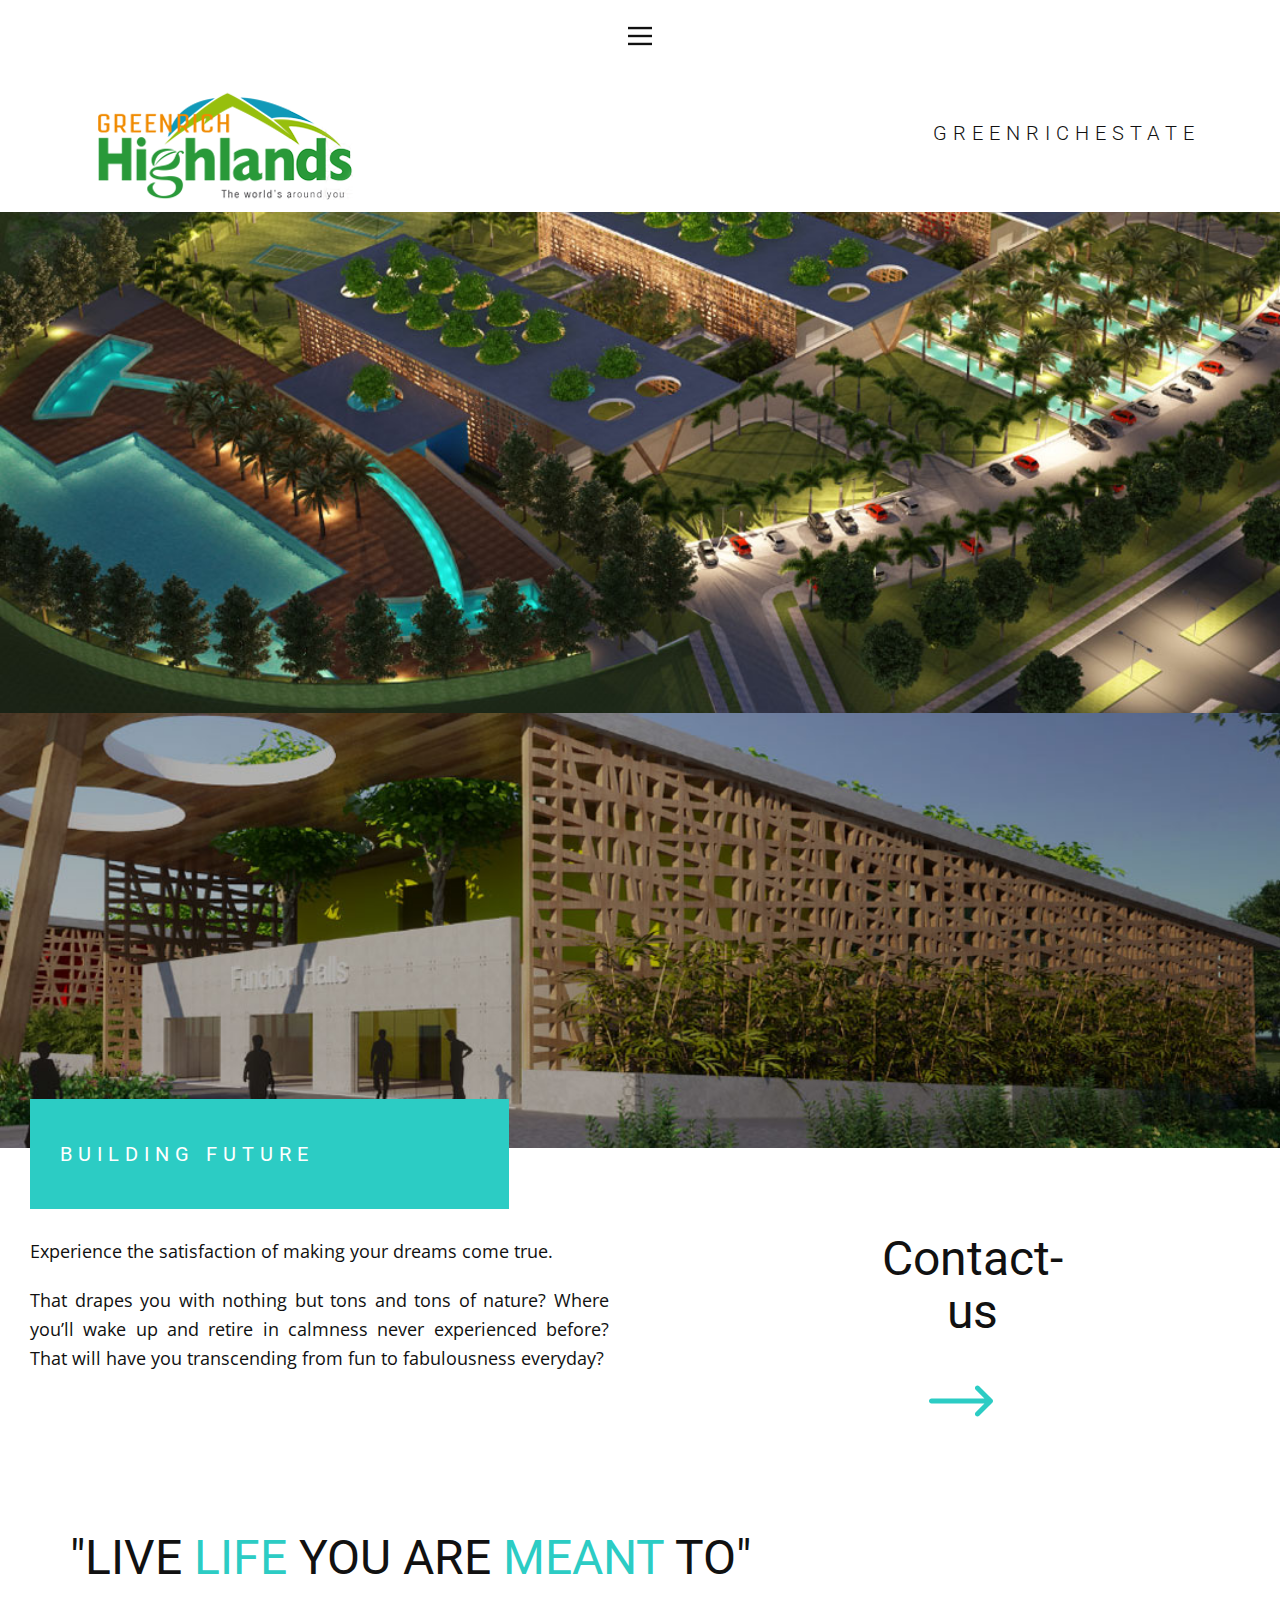
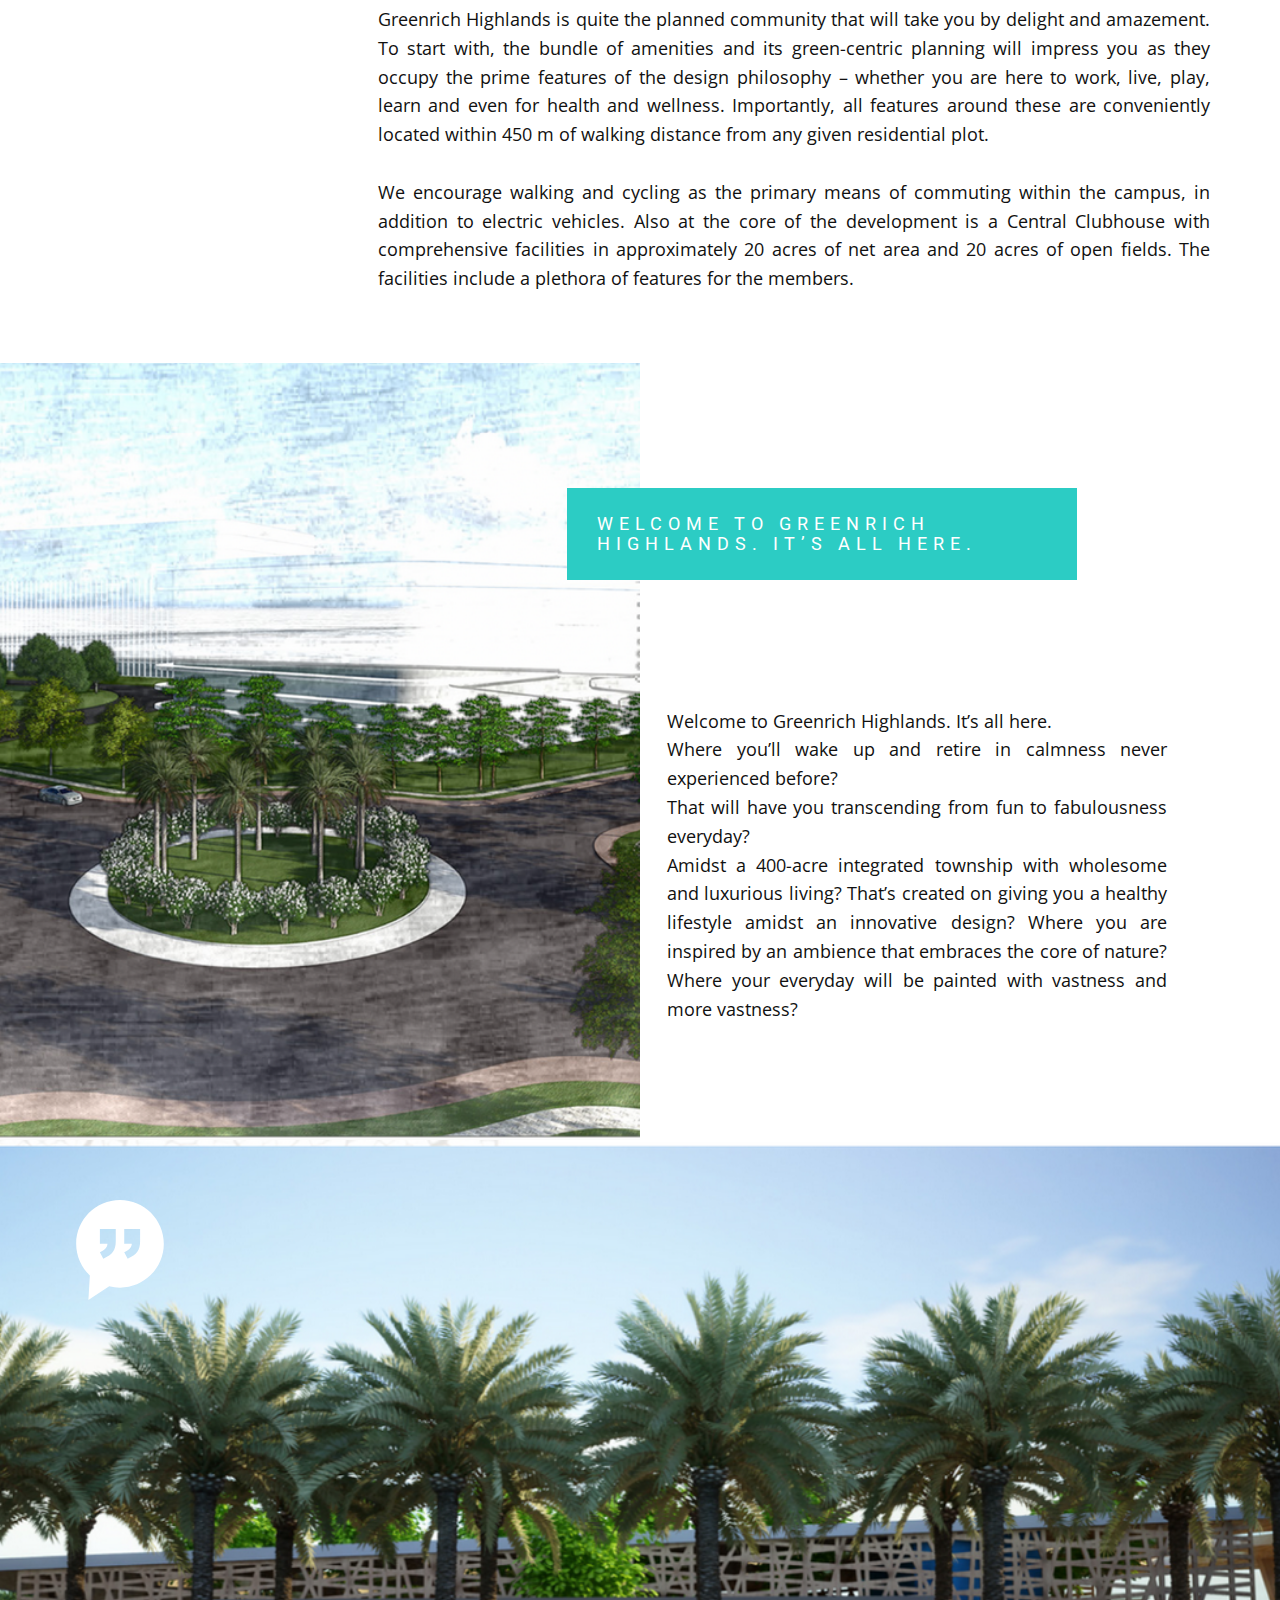
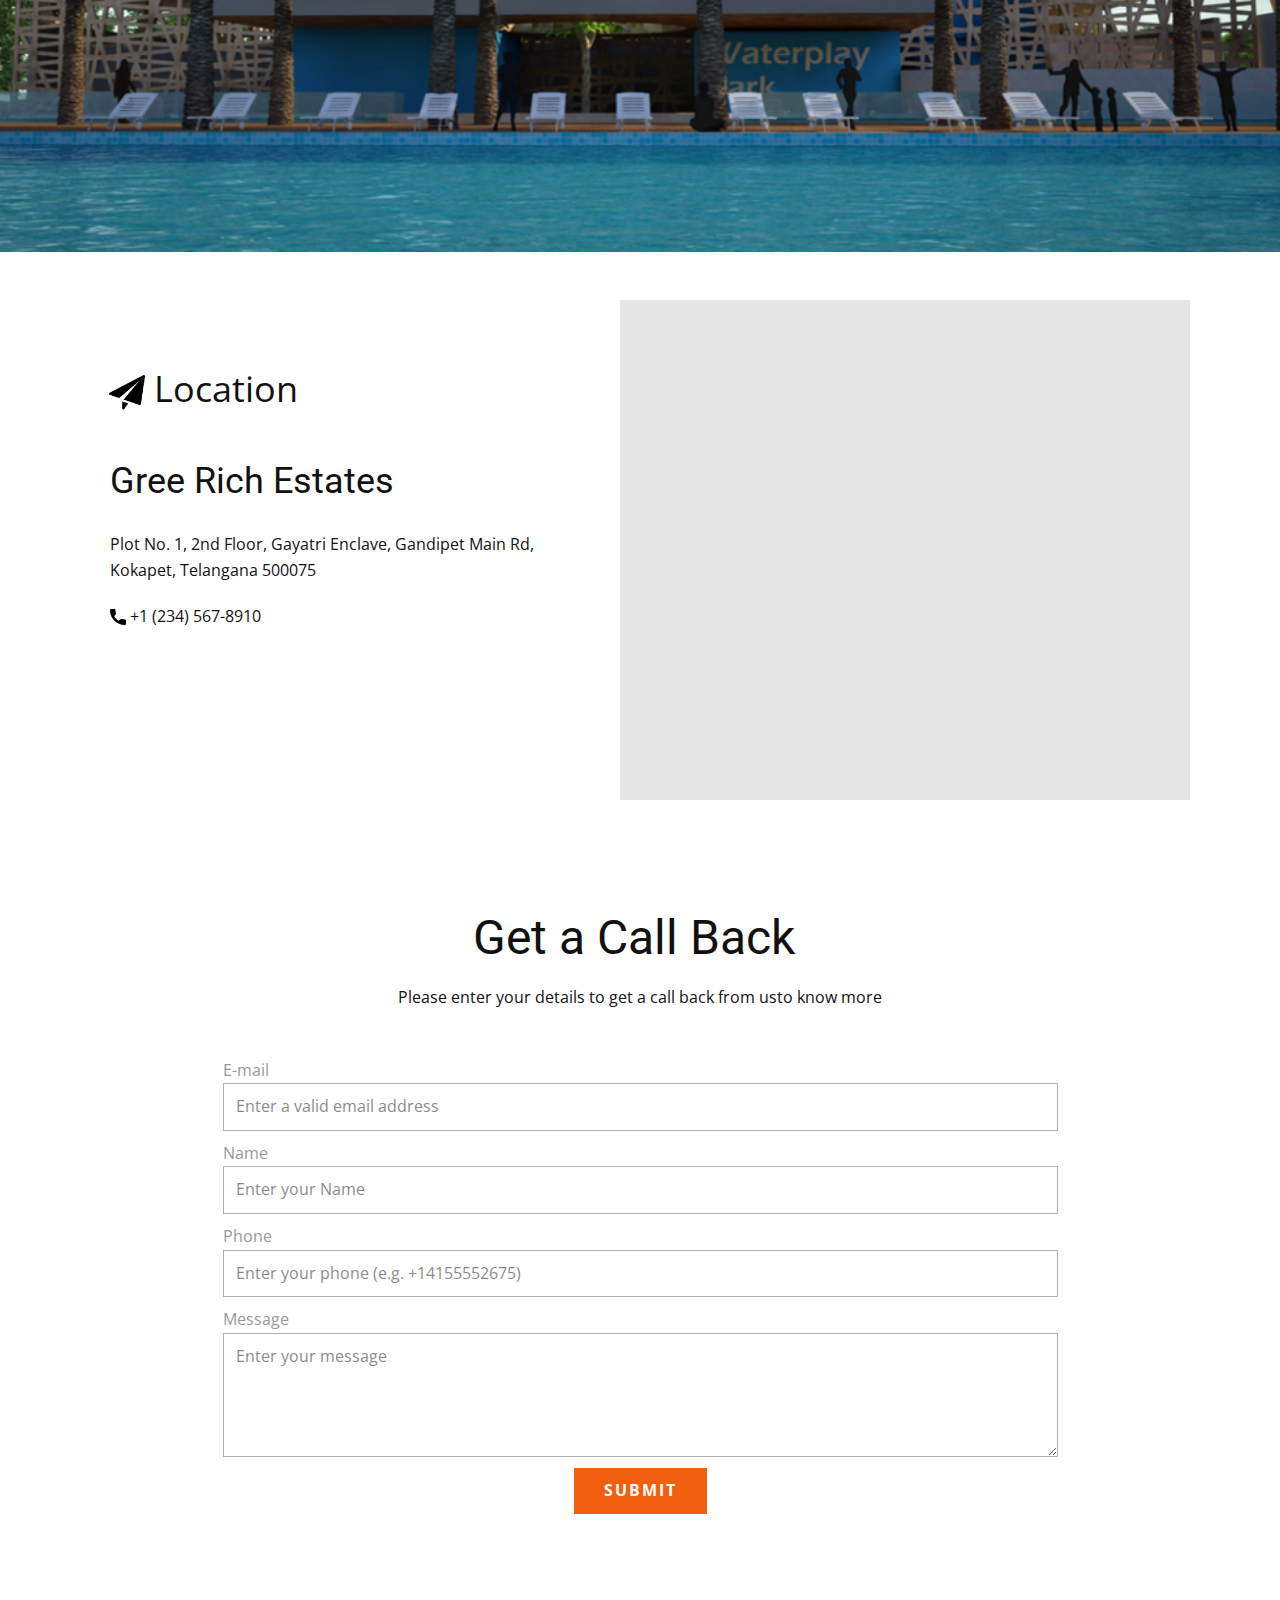
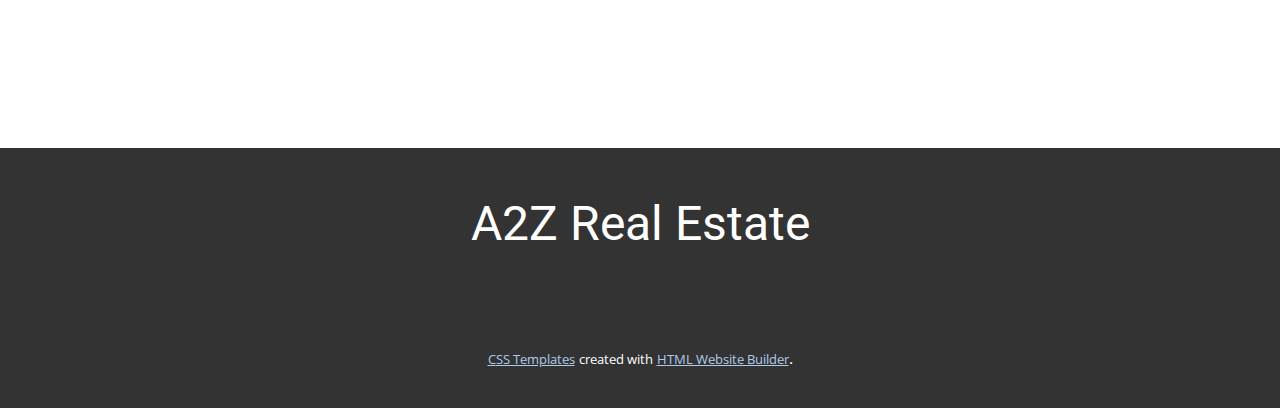
==== index.html @ 57742197 "Initial commit" ====
<!DOCTYPE html>
<html style="font-size: 16px;">
  <head>
    <meta name="viewport" content="width=device-width, initial-scale=1.0">
    <meta charset="utf-8">
    <meta name="keywords" content="Industrial style, Minimal, &amp;quot;Elegance&amp;quot;, Team, Frequently Asked Question​, New goals, Make a reservation">
    <meta name="description" content="">
    <meta name="page_type" content="np-template-header-footer-from-plugin">
    <title>Home</title>
    <link rel="stylesheet" href="nicepage.css" media="screen">
<link rel="stylesheet" href="Home.css" media="screen">
    <script class="u-script" type="text/javascript" src="jquery.js" defer=""></script>
    <script class="u-script" type="text/javascript" src="nicepage.js" defer=""></script>
    <meta name="generator" content="Nicepage 4.2.6, nicepage.com">
    <link id="u-theme-google-font" rel="stylesheet" href="https://fonts.googleapis.com/css?family=Roboto:100,100i,300,300i,400,400i,500,500i,700,700i,900,900i|Open+Sans:300,300i,400,400i,600,600i,700,700i,800,800i">
    
    
    
    
    
    
    
    
    <script type="application/ld+json">{
		"@context": "http://schema.org",
		"@type": "Organization",
		"name": ""
}</script>
    <meta name="theme-color" content="#478ac9">
    <meta property="og:title" content="Home">
    <meta property="og:type" content="website">
  </head>
  <body data-home-page="Home.html" data-home-page-title="Home" class="u-body"><header class="u-clearfix u-header u-header" id="sec-55c8"><div class="u-clearfix u-sheet u-sheet-1">
        <nav class="u-align-left u-menu u-menu-dropdown u-offcanvas u-menu-1" data-responsive-from="XL">
          <div class="menu-collapse">
            <a class="u-button-style u-nav-link" href="#" style="padding: 4px 0px; font-size: calc(1em + 8px);">
              <svg class="u-svg-link" preserveAspectRatio="xMidYMin slice" viewBox="0 0 302 302" style=""><use xmlns:xlink="http://www.w3.org/1999/xlink" xlink:href="#svg-5c50"></use></svg>
              <svg xmlns="http://www.w3.org/2000/svg" xmlns:xlink="http://www.w3.org/1999/xlink" version="1.1" id="svg-5c50" x="0px" y="0px" viewBox="0 0 302 302" style="enable-background:new 0 0 302 302;" xml:space="preserve" class="u-svg-content"><g><rect y="36" width="302" height="30"></rect><rect y="236" width="302" height="30"></rect><rect y="136" width="302" height="30"></rect>
</g><g></g><g></g><g></g><g></g><g></g><g></g><g></g><g></g><g></g><g></g><g></g><g></g><g></g><g></g><g></g></svg>
            </a>
          </div>
          <div class="u-custom-menu u-nav-container">
            <ul class="u-nav u-unstyled u-nav-1"><li class="u-nav-item"><a class="u-button-style u-nav-link u-text-active-palette-1-base u-text-hover-palette-2-base" href="Home.html" style="padding: 10px 20px;">Home</a>
</li><li class="u-nav-item"><a class="u-button-style u-nav-link u-text-active-palette-1-base u-text-hover-palette-2-base" href="Home.html#carousel_3409" data-page-id="519304199" style="padding: 10px 20px;">About</a>
</li><li class="u-nav-item"><a class="u-button-style u-nav-link u-text-active-palette-1-base u-text-hover-palette-2-base" href="Home.html#sec-b9ff" data-page-id="519304199" style="padding: 10px 20px;">Location</a>
</li><li class="u-nav-item"><a class="u-button-style u-nav-link u-text-active-palette-1-base u-text-hover-palette-2-base" href="Home.html#carousel_66f3" data-page-id="519304199" style="padding: 10px 20px;">Contact</a>
</li></ul>
          </div>
          <div class="u-custom-menu u-nav-container-collapse">
            <div class="u-align-center u-black u-container-style u-inner-container-layout u-opacity u-opacity-95 u-sidenav">
              <div class="u-inner-container-layout u-sidenav-overflow">
                <div class="u-menu-close"></div>
                <ul class="u-align-center u-nav u-popupmenu-items u-unstyled u-nav-2"><li class="u-nav-item"><a class="u-button-style u-nav-link" href="Home.html" style="padding: 10px 20px;">Home</a>
</li><li class="u-nav-item"><a class="u-button-style u-nav-link" href="Home.html#carousel_3409" data-page-id="519304199" style="padding: 10px 20px;">About</a>
</li><li class="u-nav-item"><a class="u-button-style u-nav-link" href="Home.html#sec-b9ff" data-page-id="519304199" style="padding: 10px 20px;">Location</a>
</li><li class="u-nav-item"><a class="u-button-style u-nav-link" href="Home.html#carousel_66f3" data-page-id="519304199" style="padding: 10px 20px;">Contact</a>
</li></ul>
              </div>
            </div>
            <div class="u-black u-menu-overlay u-opacity u-opacity-70"></div>
          </div>
        </nav>
      </div></header>
    <section class="u-align-center u-clearfix u-section-1" id="carousel_cf49">
      <img class="u-image u-image-default u-preserve-proportions u-image-1" src="images/greenrich_logo.png" alt="" data-image-width="255" data-image-height="108">
      <h6 class="u-text u-text-1"> greenrichestate</h6>
      <img src="images/gallery-item-2.jpg" alt="" class="u-expanded-width u-image u-image-default u-image-2" data-image-width="1067" data-image-height="646">
    </section>
    <section class="u-clearfix u-valign-bottom-xs u-section-2" id="carousel_a160">
      <div class="u-clearfix u-expanded-width u-gutter-2 u-layout-wrap u-layout-wrap-1">
        <div class="u-layout">
          <div class="u-layout-col">
            <div class="u-size-30">
              <div class="u-layout-col">
                <div class="u-container-style u-image u-layout-cell u-size-60 u-image-1" data-image-width="1067" data-image-height="646">
                  <div class="u-container-layout u-container-layout-1">
                    <div class="u-container-style u-group u-palette-4-dark-1 u-group-1">
                      <div class="u-container-layout u-valign-middle-lg u-valign-middle-md u-valign-middle-sm u-valign-middle-xl u-container-layout-2">
                        <h4 class="u-text u-text-default u-text-1">BUILDING FUTURE</h4>
                      </div>
                    </div>
                  </div>
                </div>
              </div>
            </div>
            <div class="u-size-30">
              <div class="u-layout-row">
                <div class="u-container-style u-layout-cell u-size-30 u-layout-cell-2">
                  <div class="u-container-layout u-container-layout-3">
                    <p class="u-text u-text-2"> Experience the satisfaction of making your dreams come true.</p>
                    <p class="u-align-justify u-text u-text-3"> That drapes you with nothing but tons and tons of nature? Where you’ll wake up and retire in calmness never experienced before? That will have you transcending from fun to fabulousness everyday?</p>
                  </div>
                </div>
                <div class="u-align-center u-container-style u-layout-cell u-size-30 u-layout-cell-3">
                  <div class="u-container-layout u-container-layout-4">
                    <h2 class="u-text u-text-4">Contact-us</h2><span class="u-icon u-icon-circle u-text-palette-4-dark-1 u-icon-1" data-href="150289164"><svg class="u-svg-link" preserveAspectRatio="xMidYMin slice" viewBox="0 0 512 512" style=""><use xmlns:xlink="http://www.w3.org/1999/xlink" xlink:href="#svg-6b1b"></use></svg><svg xmlns="http://www.w3.org/2000/svg" xmlns:xlink="http://www.w3.org/1999/xlink" version="1.1" xml:space="preserve" class="u-svg-content" viewBox="0 0 512 512" x="0px" y="0px" id="svg-6b1b" style="enable-background:new 0 0 512 512;"><g><g><path d="M506.134,241.843c-0.006-0.006-0.011-0.013-0.018-0.019l-104.504-104c-7.829-7.791-20.492-7.762-28.285,0.068    c-7.792,7.829-7.762,20.492,0.067,28.284L443.558,236H20c-11.046,0-20,8.954-20,20c0,11.046,8.954,20,20,20h423.557    l-70.162,69.824c-7.829,7.792-7.859,20.455-0.067,28.284c7.793,7.831,20.457,7.858,28.285,0.068l104.504-104    c0.006-0.006,0.011-0.013,0.018-0.019C513.968,262.339,513.943,249.635,506.134,241.843z"></path>
</g>
</g></svg></span>
                  </div>
                </div>
              </div>
            </div>
          </div>
        </div>
      </div>
    </section>
    <section class="u-clearfix u-section-3" id="carousel_3409">
      <div class="u-clearfix u-sheet u-valign-middle-lg u-valign-middle-xl u-sheet-1">
        <h2 class="u-text u-text-1">"LIVE <span class="u-text-palette-4-dark-1">LIFE</span> YOU ARE <span class="u-text-palette-4-dark-1">MEANT</span> TO"&nbsp;
        </h2>
        <p class="u-align-justify u-text u-text-2"> Greenrich Highlands is quite the planned community that will take you by delight and amazement. To
start with, the bundle of amenities and its green-centric planning will impress you as they occupy the
prime features of the design philosophy – whether you are here to work, live, play, learn and even for
health and wellness. Importantly, all features around these are conveniently located within 450 m of
walking distance from any given residential plot.&nbsp;<br>
          <br> We encourage walking and cycling as the primary means of commuting within the campus, in addition
to electric vehicles. Also at the core of the development is a Central Clubhouse with comprehensive
facilities in approximately 20 acres of net area and 20 acres of open fields. The facilities include a plethora
of features for the members.&nbsp;
        </p>
      </div>
    </section>
    <section class="u-clearfix u-section-4" id="carousel_6a99">
      <div class="u-clearfix u-expanded-width u-layout-wrap u-layout-wrap-1">
        <div class="u-layout">
          <div class="u-layout-row">
            <div class="u-container-style u-image u-layout-cell u-size-30 u-image-1" data-image-width="1600" data-image-height="656">
              <div class="u-container-layout u-container-layout-1"></div>
            </div>
            <div class="u-align-justify u-container-style u-layout-cell u-size-30 u-layout-cell-2">
              <div class="u-container-layout u-container-layout-2">
                <div class="u-container-style u-group u-palette-4-dark-1 u-group-1">
                  <div class="u-container-layout u-valign-middle u-container-layout-3">
                    <h2 class="u-text u-text-1"> Welcome to Gre​enrich Highlands. It’s all here.&nbsp;</h2>
                  </div>
                </div>
                <p class="u-text u-text-2">
                  <span style="font-size: 1.125rem;"> Welcome to Greenrich Highlands. It’s all here.&nbsp;<br> Where you’ll wake up and retire in calmness never experienced before?<br> That will have you transcending from fun to fabulousness everyday?<br> Amidst a 400-acre integrated township with wholesome and luxurious living?
That’s created on giving you a healthy lifestyle amidst an innovative ​design?
Where you are inspired by an ambience that embraces the core of nature?
Where your everyday will be painted with vastness and more vastness?&nbsp;
                  </span>
                  <br>
                </p>
              </div>
            </div>
          </div>
        </div>
      </div>
    </section>
    <section class="u-align-left u-clearfix u-image u-section-5" id="carousel_f687" data-image-width="1717" data-image-height="586">
      <div class="u-clearfix u-sheet u-sheet-1"><span class="u-icon u-icon-circle u-text-body-alt-color u-icon-1"><svg class="u-svg-link" preserveAspectRatio="xMidYMin slice" viewBox="0 0 27.555 27.555" style=""><use xmlns:xlink="http://www.w3.org/1999/xlink" xlink:href="#svg-6ba5"></use></svg><svg xmlns="http://www.w3.org/2000/svg" xmlns:xlink="http://www.w3.org/1999/xlink" version="1.1" xml:space="preserve" class="u-svg-content" viewBox="0 0 27.555 27.555" x="0px" y="0px" id="svg-6ba5" style="enable-background:new 0 0 27.555 27.555;"><g><path d="M13.777,0C7.108,0,1.701,5.407,1.701,12.076c0,3.45,1.454,6.553,3.773,8.752L5.07,27.555l5.736-3.787   c0.952,0.241,1.944,0.383,2.971,0.383c6.67,0,12.076-5.406,12.076-12.076C25.854,5.407,20.447,0,13.777,0z M12.61,11.342   c0,1.24-0.258,2.219-0.774,2.936s-1.4,1.352-2.654,1.9l-0.945-1.789c0.771-0.361,1.304-0.722,1.598-1.08   c0.295-0.36,0.459-0.784,0.493-1.273H8.237V7.974h4.373V11.342z M19.317,11.342c0,1.24-0.258,2.219-0.774,2.936   c-0.516,0.719-1.4,1.352-2.654,1.9l-0.944-1.789c0.771-0.361,1.304-0.722,1.599-1.08c0.295-0.36,0.459-0.784,0.493-1.273h-2.091   V7.974h4.373L19.317,11.342L19.317,11.342z"></path>
</g></svg></span>
      </div>
    </section>
    <section class="u-clearfix u-white u-section-6" id="sec-b9ff">
      <div class="u-clearfix u-sheet u-valign-middle u-sheet-1">
        <div class="u-clearfix u-layout-wrap u-layout-wrap-1">
          <div class="u-layout">
            <div class="u-layout-row">
              <div class="u-align-left u-container-style u-layout-cell u-left-cell u-size-30 u-layout-cell-1">
                <div class="u-container-layout u-container-layout-1">
                  <a href="https://nicepage.com/html5-template" class="u-active-none u-btn u-btn-rectangle u-button-style u-hover-none u-none u-radius-0 u-text-body-color u-btn-1"><span class="u-file-icon u-icon u-icon-1"><img src="images/1933005.png" alt=""></span>&nbsp;<span style="font-size: 1.125rem;"></span>Location
                  </a>
                  <h2 class="u-hidden-xs u-text u-text-1">Gree Rich Estates</h2>
                  <p class="u-hidden-xs u-text u-text-2"> Plot No. 1, 2nd Floor, Gayatri Enclave, Gandipet Main Rd, Kokapet, Telangana 500075</p>
                  <a href="https://nicepage.com/k/apple-website-templates" class="u-active-none u-btn u-btn-rectangle u-button-style u-hover-none u-none u-radius-0 u-text-body-color u-btn-2"><span class="u-icon u-icon-2"><svg class="u-svg-content" viewBox="0 0 405.333 405.333" x="0px" y="0px" style="width: 1em; height: 1em;"><path d="M373.333,266.88c-25.003,0-49.493-3.904-72.704-11.563c-11.328-3.904-24.192-0.896-31.637,6.699l-46.016,34.752    c-52.8-28.181-86.592-61.952-114.389-114.368l33.813-44.928c8.512-8.512,11.563-20.971,7.915-32.64    C142.592,81.472,138.667,56.96,138.667,32c0-17.643-14.357-32-32-32H32C14.357,0,0,14.357,0,32    c0,205.845,167.488,373.333,373.333,373.333c17.643,0,32-14.357,32-32V298.88C405.333,281.237,390.976,266.88,373.333,266.88z"></path></svg><img></span>&nbsp;+1 (234) 567-8910
                  </a>
                </div>
              </div>
              <div class="u-container-style u-layout-cell u-right-cell u-size-30 u-layout-cell-2">
                <div class="u-container-layout u-container-layout-2">
                  <div class="u-expanded u-grey-10 u-map">
                    <div class="embed-responsive">
                      <iframe class="embed-responsive-item" src="https://www.google.com/maps/embed?pb=!1m18!1m12!1m3!1d3807.5354919622146!2d78.33396271487624!3d17.38607078807949!2m3!1f0!2f0!3f0!3m2!1i1024!2i768!4f13.1!3m3!1m2!1s0x3bcb955133945525%3A0xadddfda6b5db1982!2sGreen%20Rich%20Estates!5e0!3m2!1sen!2sin!4v1640260040289!5m2!1sen!2sin" data-map="[base64]"></iframe>
                    </div>
                  </div>
                </div>
              </div>
            </div>
          </div>
        </div>
      </div>
    </section>
    <section class="u-align-left u-clearfix u-section-7" id="carousel_66f3">
      <div class="u-clearfix u-sheet u-sheet-1">
        <div class="u-container-style u-group u-group-1">
          <div class="u-container-layout u-valign-middle-xl u-valign-top-lg u-valign-top-md u-valign-top-sm u-valign-top-xs u-container-layout-1">
            <h2 class="u-align-center u-text u-text-1">Get a Call Back&nbsp;</h2>
            <p class="u-align-center u-text u-text-2">Please enter your details to get a call back from usto know more</p>
          </div>
        </div>
        <div class="u-expanded-width-xs u-form u-form-1">
          <form action="#" method="POST" class="u-clearfix u-form-spacing-10 u-form-vertical u-inner-form" style="padding: 10px" source="custom" name="form">
            <div class="u-form-email u-form-group u-form-partition-factor-2 u-form-group-1">
              <label for="email-f2a8" class="u-label u-text-grey-40">E-mail</label>
              <input type="email" placeholder="Enter a valid email address" id="email-f2a8" name="email" class="u-border-1 u-border-grey-30 u-input u-input-rectangle u-white" required="">
            </div>
            <div class="u-form-group u-form-name u-form-partition-factor-2 u-form-group-2">
              <label for="name-f2a8" class="u-label u-text-grey-40">Name</label>
              <input type="text" placeholder="Enter your Name" id="name-f2a8" name="name" class="u-border-1 u-border-grey-30 u-input u-input-rectangle u-white" required="">
            </div>
            <div class="u-form-group u-form-phone u-form-group-3">
              <label for="phone-447e" class="u-label u-text-grey-40">Phone</label>
              <input type="tel" pattern="\+?\d{0,2}[\s\(\-]?([0-9]{3})[\s\)\-]?([\s\-]?)([0-9]{3})[\s\-]?([0-9]{2})[\s\-]?([0-9]{2})" placeholder="Enter your phone (e.g. +14155552675)" id="phone-447e" name="phone" class="u-border-1 u-border-grey-30 u-input u-input-rectangle u-white" required="">
            </div>
            <div class="u-form-group u-form-message u-form-group-4">
              <label for="message-f2a8" class="u-label u-text-grey-40">Message</label>
              <textarea placeholder="Enter your message" rows="4" cols="50" id="message-f2a8" name="message" class="u-border-1 u-border-grey-30 u-input u-input-rectangle u-white" required=""></textarea>
            </div>
            <div class="u-align-center u-form-group u-form-submit u-form-group-5">
              <a href="#" class="u-btn u-btn-rectangle u-btn-submit u-button-style u-palette-3-base u-btn-1">Submit</a>
              <input type="submit" value="submit" class="u-form-control-hidden">
            </div>
            <div class="u-form-send-message u-form-send-success"> Thank you! Your message has been sent. </div>
            <div class="u-form-send-error u-form-send-message"> Unable to send your message. Please fix errors then try again. </div>
            <input type="hidden" value="" name="recaptchaResponse">
          </form>
        </div>
      </div>
    </section>
    
    
    <footer class="u-align-center u-clearfix u-footer u-grey-80 u-footer" id="sec-1b17"><div class="u-align-left u-clearfix u-sheet u-sheet-1">
        <h1 class="u-align-center u-text u-text-default u-text-1">A2Z Real Estate</h1>
      </div></footer>
    <section class="u-backlink u-clearfix u-grey-80">
      <a class="u-link" href="https://nicepage.com/css-templates" target="_blank">
        <span>CSS Templates</span>
      </a>
      <p class="u-text">
        <span>created with</span>
      </p>
      <a class="u-link" href="https://nicepage.com/html-website-builder" target="_blank">
        <span>HTML Website Builder</span>
      </a>. 
    </section>
  </body>
</html>
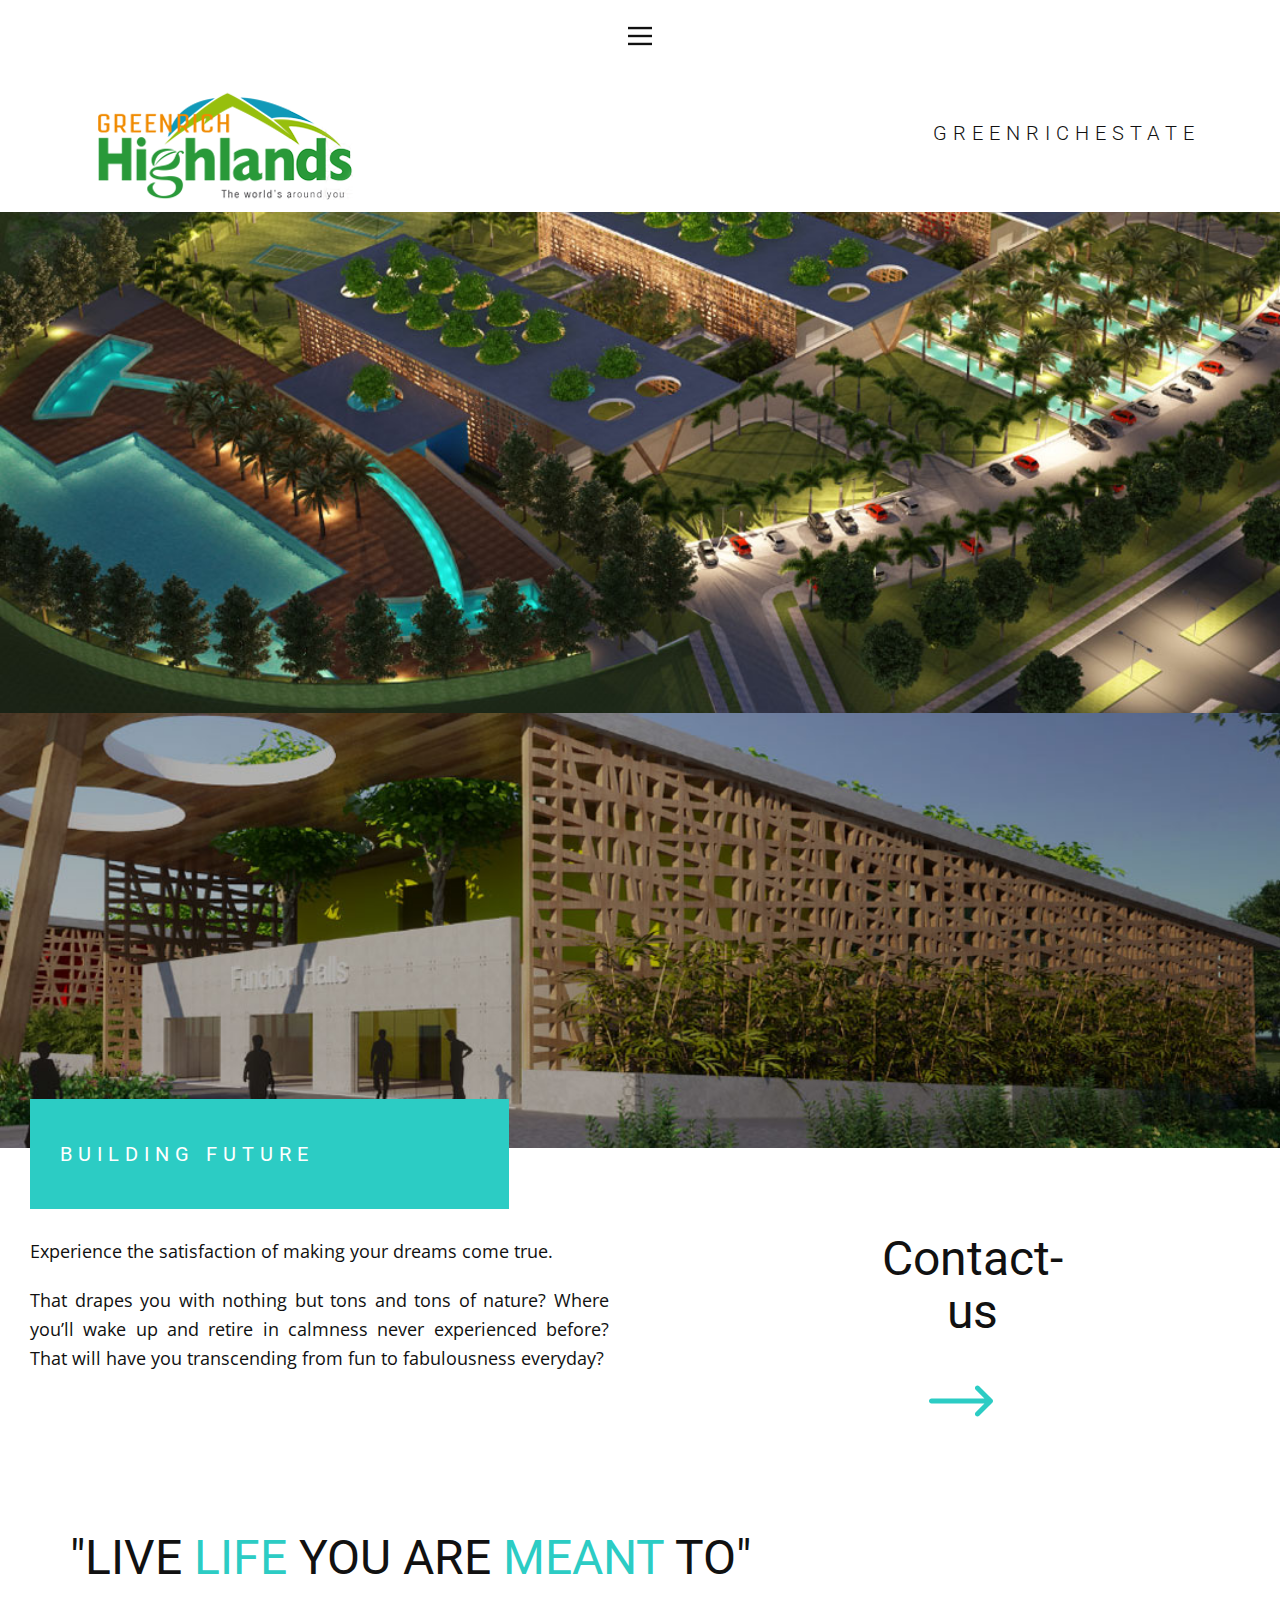
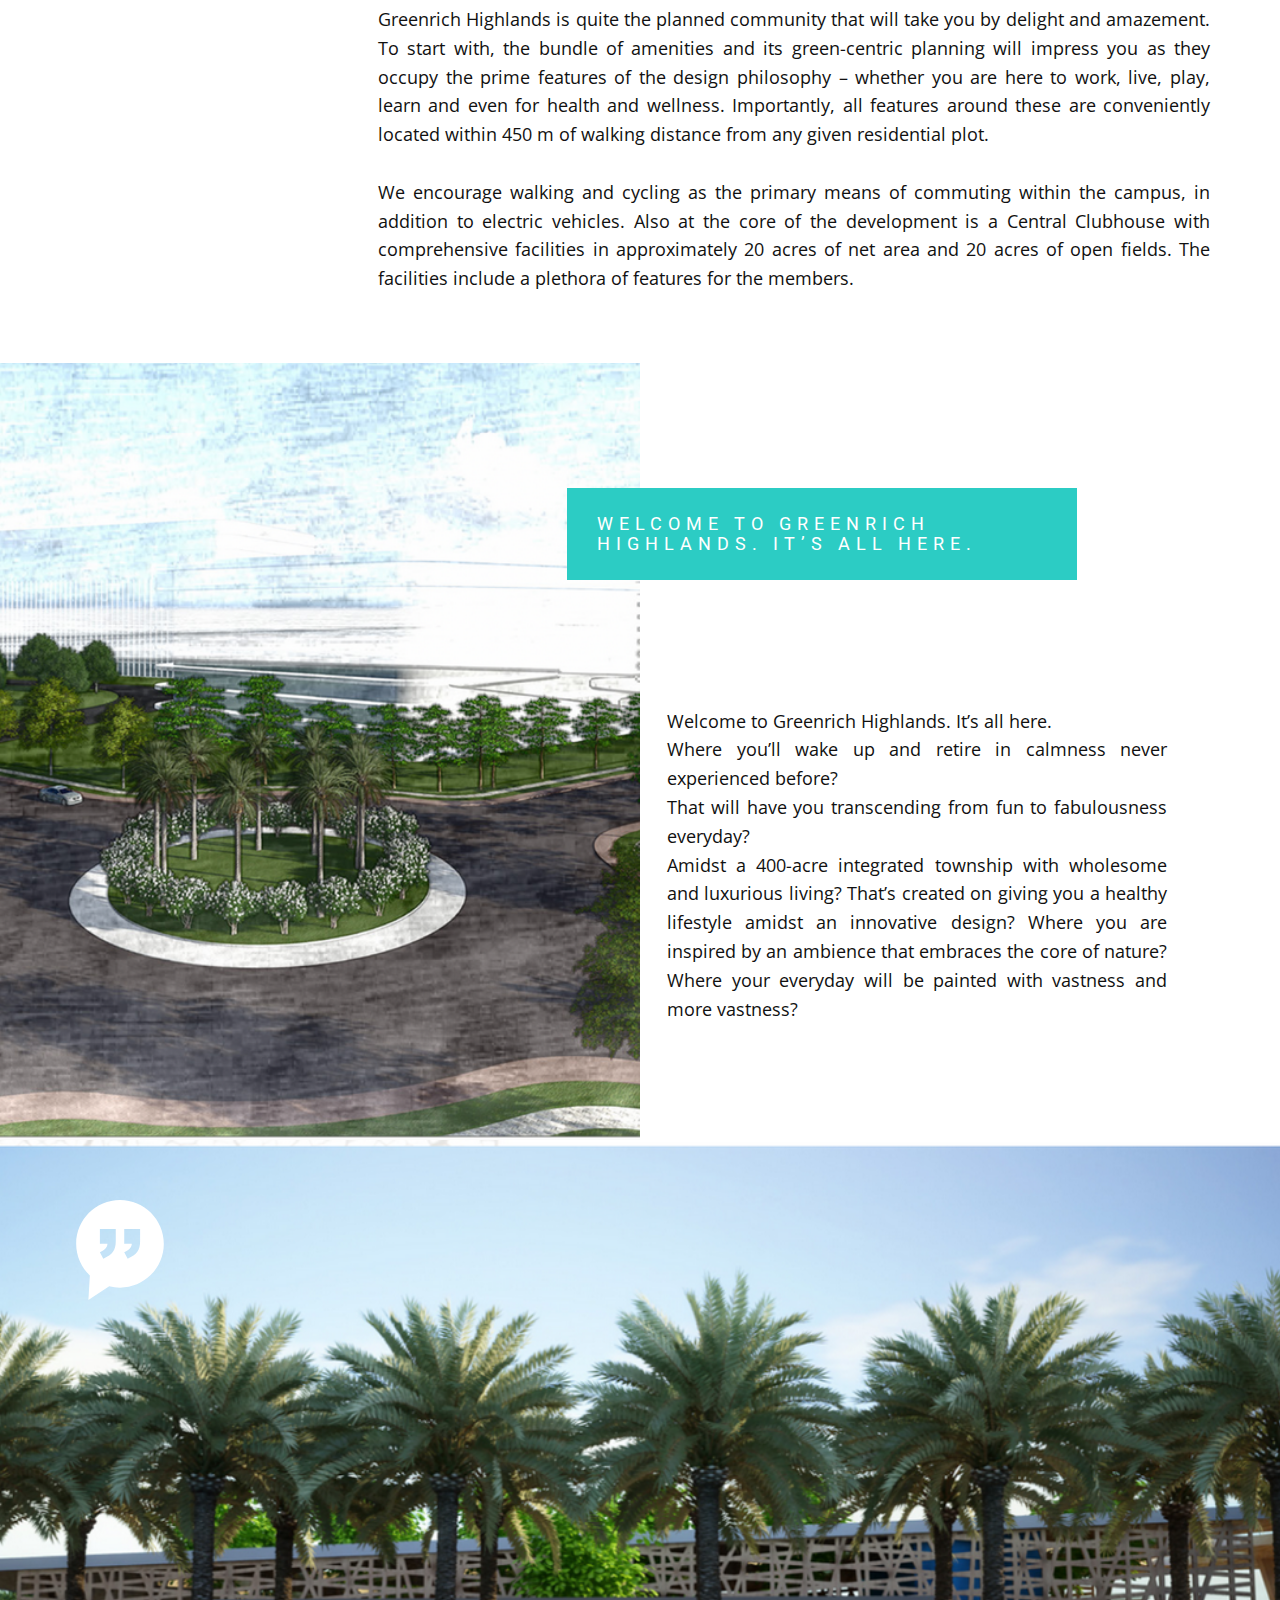
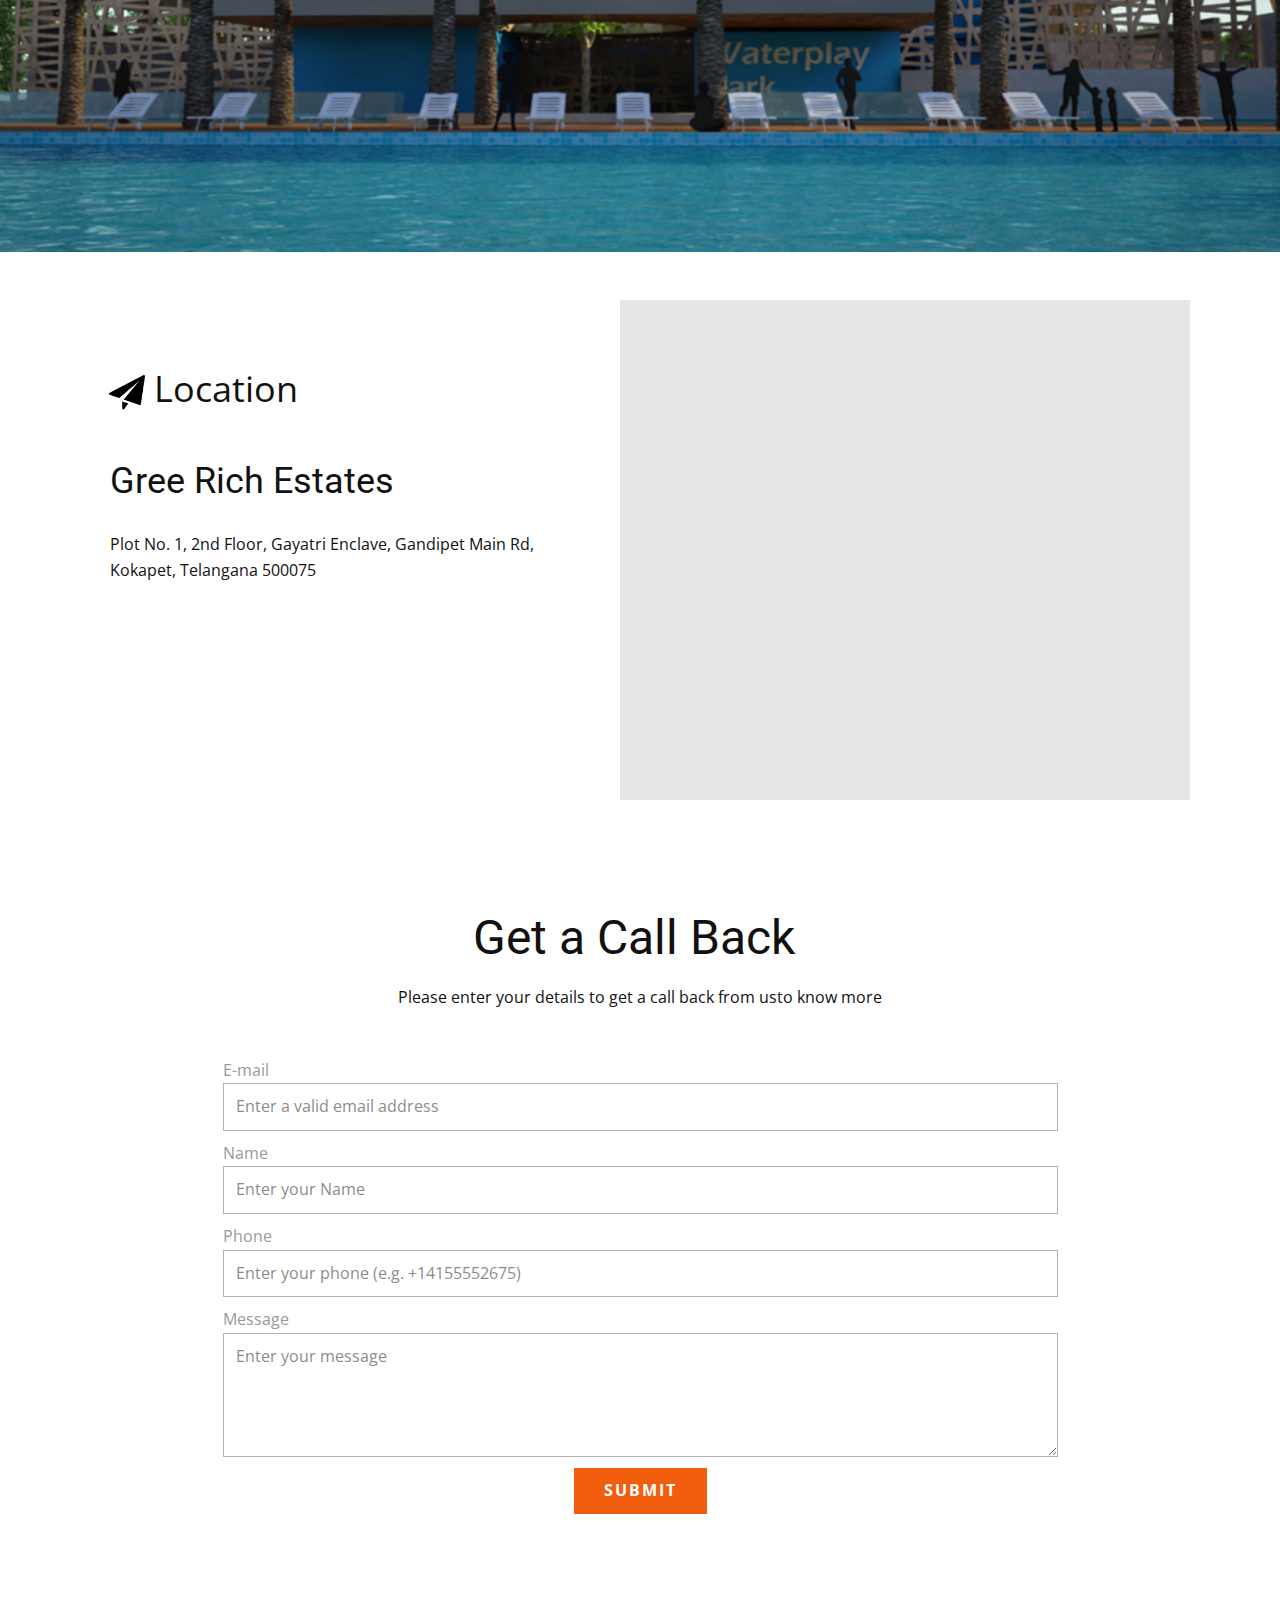
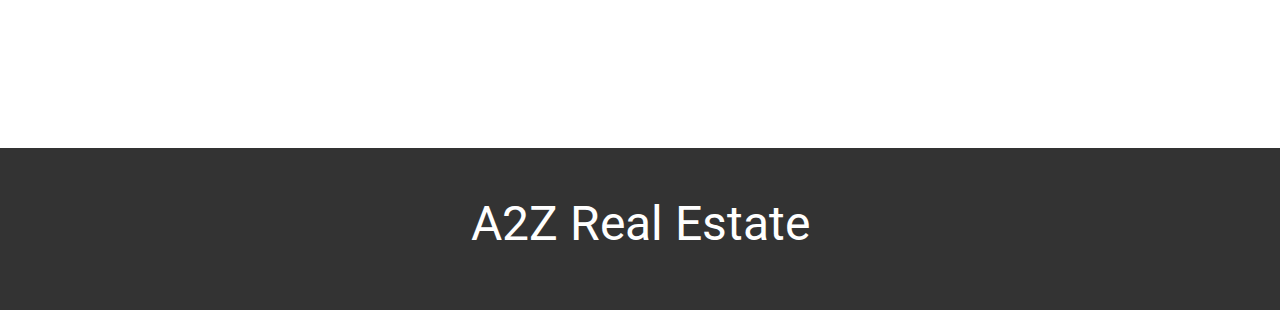
==== commit da4300ab: "LOL" ====
--- a/index.html
+++ b/index.html
@@ -1,239 +1,345 @@
 <!DOCTYPE html>
 <html style="font-size: 16px;">
-  <head>
-    <meta name="viewport" content="width=device-width, initial-scale=1.0">
-    <meta charset="utf-8">
-    <meta name="keywords" content="Industrial style, Minimal, &amp;quot;Elegance&amp;quot;, Team, Frequently Asked Question​, New goals, Make a reservation">
-    <meta name="description" content="">
-    <meta name="page_type" content="np-template-header-footer-from-plugin">
-    <title>Home</title>
-    <link rel="stylesheet" href="nicepage.css" media="screen">
-<link rel="stylesheet" href="Home.css" media="screen">
-    <script class="u-script" type="text/javascript" src="jquery.js" defer=""></script>
-    <script class="u-script" type="text/javascript" src="nicepage.js" defer=""></script>
-    <meta name="generator" content="Nicepage 4.2.6, nicepage.com">
-    <link id="u-theme-google-font" rel="stylesheet" href="https://fonts.googleapis.com/css?family=Roboto:100,100i,300,300i,400,400i,500,500i,700,700i,900,900i|Open+Sans:300,300i,400,400i,600,600i,700,700i,800,800i">
-    
-    
-    
-    
-    
-    
-    
-    
-    <script type="application/ld+json">{
-		"@context": "http://schema.org",
-		"@type": "Organization",
-		"name": ""
-}</script>
-    <meta name="theme-color" content="#478ac9">
-    <meta property="og:title" content="Home">
-    <meta property="og:type" content="website">
-  </head>
-  <body data-home-page="Home.html" data-home-page-title="Home" class="u-body"><header class="u-clearfix u-header u-header" id="sec-55c8"><div class="u-clearfix u-sheet u-sheet-1">
-        <nav class="u-align-left u-menu u-menu-dropdown u-offcanvas u-menu-1" data-responsive-from="XL">
-          <div class="menu-collapse">
-            <a class="u-button-style u-nav-link" href="#" style="padding: 4px 0px; font-size: calc(1em + 8px);">
-              <svg class="u-svg-link" preserveAspectRatio="xMidYMin slice" viewBox="0 0 302 302" style=""><use xmlns:xlink="http://www.w3.org/1999/xlink" xlink:href="#svg-5c50"></use></svg>
-              <svg xmlns="http://www.w3.org/2000/svg" xmlns:xlink="http://www.w3.org/1999/xlink" version="1.1" id="svg-5c50" x="0px" y="0px" viewBox="0 0 302 302" style="enable-background:new 0 0 302 302;" xml:space="preserve" class="u-svg-content"><g><rect y="36" width="302" height="30"></rect><rect y="236" width="302" height="30"></rect><rect y="136" width="302" height="30"></rect>
-</g><g></g><g></g><g></g><g></g><g></g><g></g><g></g><g></g><g></g><g></g><g></g><g></g><g></g><g></g><g></g></svg>
-            </a>
-          </div>
-          <div class="u-custom-menu u-nav-container">
-            <ul class="u-nav u-unstyled u-nav-1"><li class="u-nav-item"><a class="u-button-style u-nav-link u-text-active-palette-1-base u-text-hover-palette-2-base" href="Home.html" style="padding: 10px 20px;">Home</a>
-</li><li class="u-nav-item"><a class="u-button-style u-nav-link u-text-active-palette-1-base u-text-hover-palette-2-base" href="Home.html#carousel_3409" data-page-id="519304199" style="padding: 10px 20px;">About</a>
-</li><li class="u-nav-item"><a class="u-button-style u-nav-link u-text-active-palette-1-base u-text-hover-palette-2-base" href="Home.html#sec-b9ff" data-page-id="519304199" style="padding: 10px 20px;">Location</a>
-</li><li class="u-nav-item"><a class="u-button-style u-nav-link u-text-active-palette-1-base u-text-hover-palette-2-base" href="Home.html#carousel_66f3" data-page-id="519304199" style="padding: 10px 20px;">Contact</a>
-</li></ul>
-          </div>
-          <div class="u-custom-menu u-nav-container-collapse">
-            <div class="u-align-center u-black u-container-style u-inner-container-layout u-opacity u-opacity-95 u-sidenav">
-              <div class="u-inner-container-layout u-sidenav-overflow">
-                <div class="u-menu-close"></div>
-                <ul class="u-align-center u-nav u-popupmenu-items u-unstyled u-nav-2"><li class="u-nav-item"><a class="u-button-style u-nav-link" href="Home.html" style="padding: 10px 20px;">Home</a>
-</li><li class="u-nav-item"><a class="u-button-style u-nav-link" href="Home.html#carousel_3409" data-page-id="519304199" style="padding: 10px 20px;">About</a>
-</li><li class="u-nav-item"><a class="u-button-style u-nav-link" href="Home.html#sec-b9ff" data-page-id="519304199" style="padding: 10px 20px;">Location</a>
-</li><li class="u-nav-item"><a class="u-button-style u-nav-link" href="Home.html#carousel_66f3" data-page-id="519304199" style="padding: 10px 20px;">Contact</a>
-</li></ul>
-              </div>
-            </div>
-            <div class="u-black u-menu-overlay u-opacity u-opacity-70"></div>
-          </div>
-        </nav>
-      </div></header>
-    <section class="u-align-center u-clearfix u-section-1" id="carousel_cf49">
-      <img class="u-image u-image-default u-preserve-proportions u-image-1" src="images/greenrich_logo.png" alt="" data-image-width="255" data-image-height="108">
-      <h6 class="u-text u-text-1"> greenrichestate</h6>
-      <img src="images/gallery-item-2.jpg" alt="" class="u-expanded-width u-image u-image-default u-image-2" data-image-width="1067" data-image-height="646">
-    </section>
-    <section class="u-clearfix u-valign-bottom-xs u-section-2" id="carousel_a160">
-      <div class="u-clearfix u-expanded-width u-gutter-2 u-layout-wrap u-layout-wrap-1">
-        <div class="u-layout">
-          <div class="u-layout-col">
-            <div class="u-size-30">
-              <div class="u-layout-col">
-                <div class="u-container-style u-image u-layout-cell u-size-60 u-image-1" data-image-width="1067" data-image-height="646">
-                  <div class="u-container-layout u-container-layout-1">
-                    <div class="u-container-style u-group u-palette-4-dark-1 u-group-1">
-                      <div class="u-container-layout u-valign-middle-lg u-valign-middle-md u-valign-middle-sm u-valign-middle-xl u-container-layout-2">
-                        <h4 class="u-text u-text-default u-text-1">BUILDING FUTURE</h4>
-                      </div>
+
+<head>
+  <meta name="viewport" content="width=device-width, initial-scale=1.0">
+  <meta charset="utf-8">
+  <meta name="keywords"
+    content="Industrial style, Minimal, &amp;quot;Elegance&amp;quot;, Team, Frequently Asked Question​, New goals, Make a reservation">
+  <meta name="description" content="">
+  <meta name="page_type" content="np-template-header-footer-from-plugin">
+  <title>Home</title>
+  <link rel="stylesheet" href="nicepage.css" media="screen">
+  <link rel="stylesheet" href="Home.css" media="screen">
+  <script class="u-script" type="text/javascript" src="jquery.js" defer=""></script>
+  <script class="u-script" type="text/javascript" src="nicepage.js" defer=""></script>
+  <meta name="generator" content="Nicepage 4.2.6, nicepage.com">
+  <link id="u-theme-google-font" rel="stylesheet"
+    href="https://fonts.googleapis.com/css?family=Roboto:100,100i,300,300i,400,400i,500,500i,700,700i,900,900i|Open+Sans:300,300i,400,400i,600,600i,700,700i,800,800i">
+
+
+
+
+
+
+
+
+  <script type="application/ld+json">
+    {
+      "@context": "http://schema.org",
+      "@type": "Organization",
+      "name": ""
+    }
+  </script>
+  <meta name="theme-color" content="#478ac9">
+  <meta property="og:title" content="Home">
+  <meta property="og:type" content="website">
+</head>
+
+<body data-home-page="Home.html" data-home-page-title="Home" class="u-body">
+  <header class="u-clearfix u-header u-header" id="sec-55c8">
+    <div class="u-clearfix u-sheet u-sheet-1">
+      <nav class="u-align-left u-menu u-menu-dropdown u-offcanvas u-menu-1" data-responsive-from="XL">
+        <div class="menu-collapse">
+          <a class="u-button-style u-nav-link" href="#" style="padding: 4px 0px; font-size: calc(1em + 8px);">
+            <svg class="u-svg-link" preserveAspectRatio="xMidYMin slice" viewBox="0 0 302 302" style="">
+              <use xmlns:xlink="http://www.w3.org/1999/xlink" xlink:href="#svg-5c50"></use>
+            </svg>
+            <svg xmlns="http://www.w3.org/2000/svg" xmlns:xlink="http://www.w3.org/1999/xlink" version="1.1"
+              id="svg-5c50" x="0px" y="0px" viewBox="0 0 302 302" style="enable-background:new 0 0 302 302;"
+              xml:space="preserve" class="u-svg-content">
+              <g>
+                <rect y="36" width="302" height="30"></rect>
+                <rect y="236" width="302" height="30"></rect>
+                <rect y="136" width="302" height="30"></rect>
+              </g>
+              <g></g>
+              <g></g>
+              <g></g>
+              <g></g>
+              <g></g>
+              <g></g>
+              <g></g>
+              <g></g>
+              <g></g>
+              <g></g>
+              <g></g>
+              <g></g>
+              <g></g>
+              <g></g>
+              <g></g>
+            </svg>
+          </a>
+        </div>
+        <div class="u-custom-menu u-nav-container">
+          <ul class="u-nav u-unstyled u-nav-1">
+            <li class="u-nav-item"><a
+                class="u-button-style u-nav-link u-text-active-palette-1-base u-text-hover-palette-2-base"
+                href="Home.html" style="padding: 10px 20px;">Home</a>
+            </li>
+            <li class="u-nav-item"><a
+                class="u-button-style u-nav-link u-text-active-palette-1-base u-text-hover-palette-2-base"
+                href="Home.html#carousel_3409" data-page-id="519304199" style="padding: 10px 20px;">About</a>
+            </li>
+            <li class="u-nav-item"><a
+                class="u-button-style u-nav-link u-text-active-palette-1-base u-text-hover-palette-2-base"
+                href="Home.html#sec-b9ff" data-page-id="519304199" style="padding: 10px 20px;">Location</a>
+            </li>
+            <li class="u-nav-item"><a
+                class="u-button-style u-nav-link u-text-active-palette-1-base u-text-hover-palette-2-base"
+                href="Home.html#carousel_66f3" data-page-id="519304199" style="padding: 10px 20px;">Contact</a>
+            </li>
+          </ul>
+        </div>
+        <div class="u-custom-menu u-nav-container-collapse">
+          <div
+            class="u-align-center u-black u-container-style u-inner-container-layout u-opacity u-opacity-95 u-sidenav">
+            <div class="u-inner-container-layout u-sidenav-overflow">
+              <div class="u-menu-close"></div>
+              <ul class="u-align-center u-nav u-popupmenu-items u-unstyled u-nav-2">
+                <li class="u-nav-item"><a class="u-button-style u-nav-link" href="Home.html"
+                    style="padding: 10px 20px;">Home</a>
+                </li>
+                <li class="u-nav-item"><a class="u-button-style u-nav-link" href="Home.html#carousel_3409"
+                    data-page-id="519304199" style="padding: 10px 20px;">About</a>
+                </li>
+                <li class="u-nav-item"><a class="u-button-style u-nav-link" href="Home.html#sec-b9ff"
+                    data-page-id="519304199" style="padding: 10px 20px;">Location</a>
+                </li>
+                <li class="u-nav-item"><a class="u-button-style u-nav-link" href="Home.html#carousel_66f3"
+                    data-page-id="519304199" style="padding: 10px 20px;">Contact</a>
+                </li>
+              </ul>
+            </div>
+          </div>
+          <div class="u-black u-menu-overlay u-opacity u-opacity-70"></div>
+        </div>
+      </nav>
+    </div>
+  </header>
+  <section class="u-align-center u-clearfix u-section-1" id="carousel_cf49">
+    <img class="u-image u-image-default u-preserve-proportions u-image-1" src="images/greenrich_logo.png" alt=""
+      data-image-width="255" data-image-height="108">
+    <h6 class="u-text u-text-1"> greenrichestate</h6>
+    <img src="images/gallery-item-2.jpg" alt="" class="u-expanded-width u-image u-image-default u-image-2"
+      data-image-width="1067" data-image-height="646">
+  </section>
+  <section class="u-clearfix u-valign-bottom-xs u-section-2" id="carousel_a160">
+    <div class="u-clearfix u-expanded-width u-gutter-2 u-layout-wrap u-layout-wrap-1">
+      <div class="u-layout">
+        <div class="u-layout-col">
+          <div class="u-size-30">
+            <div class="u-layout-col">
+              <div class="u-container-style u-image u-layout-cell u-size-60 u-image-1" data-image-width="1067"
+                data-image-height="646">
+                <div class="u-container-layout u-container-layout-1">
+                  <div class="u-container-style u-group u-palette-4-dark-1 u-group-1">
+                    <div
+                      class="u-container-layout u-valign-middle-lg u-valign-middle-md u-valign-middle-sm u-valign-middle-xl u-container-layout-2">
+                      <h4 class="u-text u-text-default u-text-1">BUILDING FUTURE</h4>
                     </div>
                   </div>
                 </div>
               </div>
             </div>
-            <div class="u-size-30">
-              <div class="u-layout-row">
-                <div class="u-container-style u-layout-cell u-size-30 u-layout-cell-2">
-                  <div class="u-container-layout u-container-layout-3">
-                    <p class="u-text u-text-2"> Experience the satisfaction of making your dreams come true.</p>
-                    <p class="u-align-justify u-text u-text-3"> That drapes you with nothing but tons and tons of nature? Where you’ll wake up and retire in calmness never experienced before? That will have you transcending from fun to fabulousness everyday?</p>
-                  </div>
-                </div>
-                <div class="u-align-center u-container-style u-layout-cell u-size-30 u-layout-cell-3">
-                  <div class="u-container-layout u-container-layout-4">
-                    <h2 class="u-text u-text-4">Contact-us</h2><span class="u-icon u-icon-circle u-text-palette-4-dark-1 u-icon-1" data-href="150289164"><svg class="u-svg-link" preserveAspectRatio="xMidYMin slice" viewBox="0 0 512 512" style=""><use xmlns:xlink="http://www.w3.org/1999/xlink" xlink:href="#svg-6b1b"></use></svg><svg xmlns="http://www.w3.org/2000/svg" xmlns:xlink="http://www.w3.org/1999/xlink" version="1.1" xml:space="preserve" class="u-svg-content" viewBox="0 0 512 512" x="0px" y="0px" id="svg-6b1b" style="enable-background:new 0 0 512 512;"><g><g><path d="M506.134,241.843c-0.006-0.006-0.011-0.013-0.018-0.019l-104.504-104c-7.829-7.791-20.492-7.762-28.285,0.068    c-7.792,7.829-7.762,20.492,0.067,28.284L443.558,236H20c-11.046,0-20,8.954-20,20c0,11.046,8.954,20,20,20h423.557    l-70.162,69.824c-7.829,7.792-7.859,20.455-0.067,28.284c7.793,7.831,20.457,7.858,28.285,0.068l104.504-104    c0.006-0.006,0.011-0.013,0.018-0.019C513.968,262.339,513.943,249.635,506.134,241.843z"></path>
-</g>
-</g></svg></span>
-                  </div>
-                </div>
-              </div>
-            </div>
-          </div>
-        </div>
-      </div>
-    </section>
-    <section class="u-clearfix u-section-3" id="carousel_3409">
-      <div class="u-clearfix u-sheet u-valign-middle-lg u-valign-middle-xl u-sheet-1">
-        <h2 class="u-text u-text-1">"LIVE <span class="u-text-palette-4-dark-1">LIFE</span> YOU ARE <span class="u-text-palette-4-dark-1">MEANT</span> TO"&nbsp;
-        </h2>
-        <p class="u-align-justify u-text u-text-2"> Greenrich Highlands is quite the planned community that will take you by delight and amazement. To
-start with, the bundle of amenities and its green-centric planning will impress you as they occupy the
-prime features of the design philosophy – whether you are here to work, live, play, learn and even for
-health and wellness. Importantly, all features around these are conveniently located within 450 m of
-walking distance from any given residential plot.&nbsp;<br>
-          <br> We encourage walking and cycling as the primary means of commuting within the campus, in addition
-to electric vehicles. Also at the core of the development is a Central Clubhouse with comprehensive
-facilities in approximately 20 acres of net area and 20 acres of open fields. The facilities include a plethora
-of features for the members.&nbsp;
-        </p>
-      </div>
-    </section>
-    <section class="u-clearfix u-section-4" id="carousel_6a99">
-      <div class="u-clearfix u-expanded-width u-layout-wrap u-layout-wrap-1">
+          </div>
+          <div class="u-size-30">
+            <div class="u-layout-row">
+              <div class="u-container-style u-layout-cell u-size-30 u-layout-cell-2">
+                <div class="u-container-layout u-container-layout-3">
+                  <p class="u-text u-text-2"> Experience the satisfaction of making your dreams come true.</p>
+                  <p class="u-align-justify u-text u-text-3"> That drapes you with nothing but tons and tons of nature?
+                    Where you’ll wake up and retire in calmness never experienced before? That will have you
+                    transcending from fun to fabulousness everyday?</p>
+                </div>
+              </div>
+              <div class="u-align-center u-container-style u-layout-cell u-size-30 u-layout-cell-3">
+                <div class="u-container-layout u-container-layout-4">
+                  <h2 class="u-text u-text-4">Contact-us</h2><span
+                    class="u-icon u-icon-circle u-text-palette-4-dark-1 u-icon-1" data-href="150289164"><svg
+                      class="u-svg-link" preserveAspectRatio="xMidYMin slice" viewBox="0 0 512 512" style="">
+                      <use xmlns:xlink="http://www.w3.org/1999/xlink" xlink:href="#svg-6b1b"></use>
+                    </svg><svg xmlns="http://www.w3.org/2000/svg" xmlns:xlink="http://www.w3.org/1999/xlink"
+                      version="1.1" xml:space="preserve" class="u-svg-content" viewBox="0 0 512 512" x="0px" y="0px"
+                      id="svg-6b1b" style="enable-background:new 0 0 512 512;">
+                      <g>
+                        <g>
+                          <path
+                            d="M506.134,241.843c-0.006-0.006-0.011-0.013-0.018-0.019l-104.504-104c-7.829-7.791-20.492-7.762-28.285,0.068    c-7.792,7.829-7.762,20.492,0.067,28.284L443.558,236H20c-11.046,0-20,8.954-20,20c0,11.046,8.954,20,20,20h423.557    l-70.162,69.824c-7.829,7.792-7.859,20.455-0.067,28.284c7.793,7.831,20.457,7.858,28.285,0.068l104.504-104    c0.006-0.006,0.011-0.013,0.018-0.019C513.968,262.339,513.943,249.635,506.134,241.843z">
+                          </path>
+                        </g>
+                      </g>
+                    </svg></span>
+                </div>
+              </div>
+            </div>
+          </div>
+        </div>
+      </div>
+    </div>
+  </section>
+  <section class="u-clearfix u-section-3" id="carousel_3409">
+    <div class="u-clearfix u-sheet u-valign-middle-lg u-valign-middle-xl u-sheet-1">
+      <h2 class="u-text u-text-1">"LIVE <span class="u-text-palette-4-dark-1">LIFE</span> YOU ARE <span
+          class="u-text-palette-4-dark-1">MEANT</span> TO"&nbsp;
+      </h2>
+      <p class="u-align-justify u-text u-text-2"> Greenrich Highlands is quite the planned community that will take you
+        by delight and amazement. To
+        start with, the bundle of amenities and its green-centric planning will impress you as they occupy the
+        prime features of the design philosophy – whether you are here to work, live, play, learn and even for
+        health and wellness. Importantly, all features around these are conveniently located within 450 m of
+        walking distance from any given residential plot.&nbsp;<br>
+        <br> We encourage walking and cycling as the primary means of commuting within the campus, in addition
+        to electric vehicles. Also at the core of the development is a Central Clubhouse with comprehensive
+        facilities in approximately 20 acres of net area and 20 acres of open fields. The facilities include a plethora
+        of features for the members.&nbsp;
+      </p>
+    </div>
+  </section>
+  <section class="u-clearfix u-section-4" id="carousel_6a99">
+    <div class="u-clearfix u-expanded-width u-layout-wrap u-layout-wrap-1">
+      <div class="u-layout">
+        <div class="u-layout-row">
+          <div class="u-container-style u-image u-layout-cell u-size-30 u-image-1" data-image-width="1600"
+            data-image-height="656">
+            <div class="u-container-layout u-container-layout-1"></div>
+          </div>
+          <div class="u-align-justify u-container-style u-layout-cell u-size-30 u-layout-cell-2">
+            <div class="u-container-layout u-container-layout-2">
+              <div class="u-container-style u-group u-palette-4-dark-1 u-group-1">
+                <div class="u-container-layout u-valign-middle u-container-layout-3">
+                  <h2 class="u-text u-text-1"> Welcome to Gre​enrich Highlands. It’s all here.&nbsp;</h2>
+                </div>
+              </div>
+              <p class="u-text u-text-2">
+                <span style="font-size: 1.125rem;"> Welcome to Greenrich Highlands. It’s all here.&nbsp;<br> Where
+                  you’ll wake up and retire in calmness never experienced before?<br> That will have you transcending
+                  from fun to fabulousness everyday?<br> Amidst a 400-acre integrated township with wholesome and
+                  luxurious living?
+                  That’s created on giving you a healthy lifestyle amidst an innovative ​design?
+                  Where you are inspired by an ambience that embraces the core of nature?
+                  Where your everyday will be painted with vastness and more vastness?&nbsp;
+                </span>
+                <br>
+              </p>
+            </div>
+          </div>
+        </div>
+      </div>
+    </div>
+  </section>
+  <section class="u-align-left u-clearfix u-image u-section-5" id="carousel_f687" data-image-width="1717"
+    data-image-height="586">
+    <div class="u-clearfix u-sheet u-sheet-1"><span class="u-icon u-icon-circle u-text-body-alt-color u-icon-1"><svg
+          class="u-svg-link" preserveAspectRatio="xMidYMin slice" viewBox="0 0 27.555 27.555" style="">
+          <use xmlns:xlink="http://www.w3.org/1999/xlink" xlink:href="#svg-6ba5"></use>
+        </svg><svg xmlns="http://www.w3.org/2000/svg" xmlns:xlink="http://www.w3.org/1999/xlink" version="1.1"
+          xml:space="preserve" class="u-svg-content" viewBox="0 0 27.555 27.555" x="0px" y="0px" id="svg-6ba5"
+          style="enable-background:new 0 0 27.555 27.555;">
+          <g>
+            <path
+              d="M13.777,0C7.108,0,1.701,5.407,1.701,12.076c0,3.45,1.454,6.553,3.773,8.752L5.07,27.555l5.736-3.787   c0.952,0.241,1.944,0.383,2.971,0.383c6.67,0,12.076-5.406,12.076-12.076C25.854,5.407,20.447,0,13.777,0z M12.61,11.342   c0,1.24-0.258,2.219-0.774,2.936s-1.4,1.352-2.654,1.9l-0.945-1.789c0.771-0.361,1.304-0.722,1.598-1.08   c0.295-0.36,0.459-0.784,0.493-1.273H8.237V7.974h4.373V11.342z M19.317,11.342c0,1.24-0.258,2.219-0.774,2.936   c-0.516,0.719-1.4,1.352-2.654,1.9l-0.944-1.789c0.771-0.361,1.304-0.722,1.599-1.08c0.295-0.36,0.459-0.784,0.493-1.273h-2.091   V7.974h4.373L19.317,11.342L19.317,11.342z">
+            </path>
+          </g>
+        </svg></span>
+    </div>
+  </section>
+  <section class="u-clearfix u-white u-section-6" id="sec-b9ff">
+    <div class="u-clearfix u-sheet u-valign-middle u-sheet-1">
+      <div class="u-clearfix u-layout-wrap u-layout-wrap-1">
         <div class="u-layout">
           <div class="u-layout-row">
-            <div class="u-container-style u-image u-layout-cell u-size-30 u-image-1" data-image-width="1600" data-image-height="656">
-              <div class="u-container-layout u-container-layout-1"></div>
-            </div>
-            <div class="u-align-justify u-container-style u-layout-cell u-size-30 u-layout-cell-2">
+            <div class="u-align-left u-container-style u-layout-cell u-left-cell u-size-30 u-layout-cell-1">
+              <div class="u-container-layout u-container-layout-1">
+                <a href=""
+                  class="u-active-none u-btn u-btn-rectangle u-button-style u-hover-none u-none u-radius-0 u-text-body-color u-btn-1"><span
+                    class="u-file-icon u-icon u-icon-1"><img src="images/1933005.png" alt=""></span>&nbsp;<span
+                    style="font-size: 1.125rem;"></span>Location
+                </a>
+                <h2 class="u-hidden-xs u-text u-text-1">Gree Rich Estates</h2>
+                <p class="u-hidden-xs u-text u-text-2"> Plot No. 1, 2nd Floor, Gayatri Enclave, Gandipet Main Rd,
+                  Kokapet, Telangana 500075</p>
+                <!-- <a href=""
+                  class="u-active-none u-btn u-btn-rectangle u-button-style u-hover-none u-none u-radius-0 u-text-body-color u-btn-2"><span
+                    class="u-icon u-icon-2"><svg class="u-svg-content" viewBox="0 0 405.333 405.333" x="0px" y="0px"
+                      style="width: 1em; height: 1em;">
+                      <path
+                        d="M373.333,266.88c-25.003,0-49.493-3.904-72.704-11.563c-11.328-3.904-24.192-0.896-31.637,6.699l-46.016,34.752    c-52.8-28.181-86.592-61.952-114.389-114.368l33.813-44.928c8.512-8.512,11.563-20.971,7.915-32.64    C142.592,81.472,138.667,56.96,138.667,32c0-17.643-14.357-32-32-32H32C14.357,0,0,14.357,0,32    c0,205.845,167.488,373.333,373.333,373.333c17.643,0,32-14.357,32-32V298.88C405.333,281.237,390.976,266.88,373.333,266.88z">
+                      </path>
+                    </svg><img></span>&nbsp;+1 (234) 567-8910
+                </a> -->
+              </div>
+            </div>
+            <div class="u-container-style u-layout-cell u-right-cell u-size-30 u-layout-cell-2">
               <div class="u-container-layout u-container-layout-2">
-                <div class="u-container-style u-group u-palette-4-dark-1 u-group-1">
-                  <div class="u-container-layout u-valign-middle u-container-layout-3">
-                    <h2 class="u-text u-text-1"> Welcome to Gre​enrich Highlands. It’s all here.&nbsp;</h2>
+                <div class="u-expanded u-grey-10 u-map">
+                  <div class="embed-responsive">
+                    <iframe class="embed-responsive-item"
+                      src="https://www.google.com/maps/embed?pb=!1m18!1m12!1m3!1d3807.5354919622146!2d78.33396271487624!3d17.38607078807949!2m3!1f0!2f0!3f0!3m2!1i1024!2i768!4f13.1!3m3!1m2!1s0x3bcb955133945525%3A0xadddfda6b5db1982!2sGreen%20Rich%20Estates!5e0!3m2!1sen!2sin!4v1640260040289!5m2!1sen!2sin"
+                      data-map="[base64]"></iframe>
                   </div>
                 </div>
-                <p class="u-text u-text-2">
-                  <span style="font-size: 1.125rem;"> Welcome to Greenrich Highlands. It’s all here.&nbsp;<br> Where you’ll wake up and retire in calmness never experienced before?<br> That will have you transcending from fun to fabulousness everyday?<br> Amidst a 400-acre integrated township with wholesome and luxurious living?
-That’s created on giving you a healthy lifestyle amidst an innovative ​design?
-Where you are inspired by an ambience that embraces the core of nature?
-Where your everyday will be painted with vastness and more vastness?&nbsp;
-                  </span>
-                  <br>
-                </p>
-              </div>
-            </div>
-          </div>
-        </div>
-      </div>
-    </section>
-    <section class="u-align-left u-clearfix u-image u-section-5" id="carousel_f687" data-image-width="1717" data-image-height="586">
-      <div class="u-clearfix u-sheet u-sheet-1"><span class="u-icon u-icon-circle u-text-body-alt-color u-icon-1"><svg class="u-svg-link" preserveAspectRatio="xMidYMin slice" viewBox="0 0 27.555 27.555" style=""><use xmlns:xlink="http://www.w3.org/1999/xlink" xlink:href="#svg-6ba5"></use></svg><svg xmlns="http://www.w3.org/2000/svg" xmlns:xlink="http://www.w3.org/1999/xlink" version="1.1" xml:space="preserve" class="u-svg-content" viewBox="0 0 27.555 27.555" x="0px" y="0px" id="svg-6ba5" style="enable-background:new 0 0 27.555 27.555;"><g><path d="M13.777,0C7.108,0,1.701,5.407,1.701,12.076c0,3.45,1.454,6.553,3.773,8.752L5.07,27.555l5.736-3.787   c0.952,0.241,1.944,0.383,2.971,0.383c6.67,0,12.076-5.406,12.076-12.076C25.854,5.407,20.447,0,13.777,0z M12.61,11.342   c0,1.24-0.258,2.219-0.774,2.936s-1.4,1.352-2.654,1.9l-0.945-1.789c0.771-0.361,1.304-0.722,1.598-1.08   c0.295-0.36,0.459-0.784,0.493-1.273H8.237V7.974h4.373V11.342z M19.317,11.342c0,1.24-0.258,2.219-0.774,2.936   c-0.516,0.719-1.4,1.352-2.654,1.9l-0.944-1.789c0.771-0.361,1.304-0.722,1.599-1.08c0.295-0.36,0.459-0.784,0.493-1.273h-2.091   V7.974h4.373L19.317,11.342L19.317,11.342z"></path>
-</g></svg></span>
-      </div>
-    </section>
-    <section class="u-clearfix u-white u-section-6" id="sec-b9ff">
-      <div class="u-clearfix u-sheet u-valign-middle u-sheet-1">
-        <div class="u-clearfix u-layout-wrap u-layout-wrap-1">
-          <div class="u-layout">
-            <div class="u-layout-row">
-              <div class="u-align-left u-container-style u-layout-cell u-left-cell u-size-30 u-layout-cell-1">
-                <div class="u-container-layout u-container-layout-1">
-                  <a href="https://nicepage.com/html5-template" class="u-active-none u-btn u-btn-rectangle u-button-style u-hover-none u-none u-radius-0 u-text-body-color u-btn-1"><span class="u-file-icon u-icon u-icon-1"><img src="images/1933005.png" alt=""></span>&nbsp;<span style="font-size: 1.125rem;"></span>Location
-                  </a>
-                  <h2 class="u-hidden-xs u-text u-text-1">Gree Rich Estates</h2>
-                  <p class="u-hidden-xs u-text u-text-2"> Plot No. 1, 2nd Floor, Gayatri Enclave, Gandipet Main Rd, Kokapet, Telangana 500075</p>
-                  <a href="https://nicepage.com/k/apple-website-templates" class="u-active-none u-btn u-btn-rectangle u-button-style u-hover-none u-none u-radius-0 u-text-body-color u-btn-2"><span class="u-icon u-icon-2"><svg class="u-svg-content" viewBox="0 0 405.333 405.333" x="0px" y="0px" style="width: 1em; height: 1em;"><path d="M373.333,266.88c-25.003,0-49.493-3.904-72.704-11.563c-11.328-3.904-24.192-0.896-31.637,6.699l-46.016,34.752    c-52.8-28.181-86.592-61.952-114.389-114.368l33.813-44.928c8.512-8.512,11.563-20.971,7.915-32.64    C142.592,81.472,138.667,56.96,138.667,32c0-17.643-14.357-32-32-32H32C14.357,0,0,14.357,0,32    c0,205.845,167.488,373.333,373.333,373.333c17.643,0,32-14.357,32-32V298.88C405.333,281.237,390.976,266.88,373.333,266.88z"></path></svg><img></span>&nbsp;+1 (234) 567-8910
-                  </a>
-                </div>
-              </div>
-              <div class="u-container-style u-layout-cell u-right-cell u-size-30 u-layout-cell-2">
-                <div class="u-container-layout u-container-layout-2">
-                  <div class="u-expanded u-grey-10 u-map">
-                    <div class="embed-responsive">
-                      <iframe class="embed-responsive-item" src="https://www.google.com/maps/embed?pb=!1m18!1m12!1m3!1d3807.5354919622146!2d78.33396271487624!3d17.38607078807949!2m3!1f0!2f0!3f0!3m2!1i1024!2i768!4f13.1!3m3!1m2!1s0x3bcb955133945525%3A0xadddfda6b5db1982!2sGreen%20Rich%20Estates!5e0!3m2!1sen!2sin!4v1640260040289!5m2!1sen!2sin" data-map="[base64]"></iframe>
-                    </div>
-                  </div>
-                </div>
-              </div>
-            </div>
-          </div>
-        </div>
-      </div>
-    </section>
-    <section class="u-align-left u-clearfix u-section-7" id="carousel_66f3">
-      <div class="u-clearfix u-sheet u-sheet-1">
-        <div class="u-container-style u-group u-group-1">
-          <div class="u-container-layout u-valign-middle-xl u-valign-top-lg u-valign-top-md u-valign-top-sm u-valign-top-xs u-container-layout-1">
-            <h2 class="u-align-center u-text u-text-1">Get a Call Back&nbsp;</h2>
-            <p class="u-align-center u-text u-text-2">Please enter your details to get a call back from usto know more</p>
-          </div>
-        </div>
-        <div class="u-expanded-width-xs u-form u-form-1">
-          <form action="#" method="POST" class="u-clearfix u-form-spacing-10 u-form-vertical u-inner-form" style="padding: 10px" source="custom" name="form">
-            <div class="u-form-email u-form-group u-form-partition-factor-2 u-form-group-1">
-              <label for="email-f2a8" class="u-label u-text-grey-40">E-mail</label>
-              <input type="email" placeholder="Enter a valid email address" id="email-f2a8" name="email" class="u-border-1 u-border-grey-30 u-input u-input-rectangle u-white" required="">
-            </div>
-            <div class="u-form-group u-form-name u-form-partition-factor-2 u-form-group-2">
-              <label for="name-f2a8" class="u-label u-text-grey-40">Name</label>
-              <input type="text" placeholder="Enter your Name" id="name-f2a8" name="name" class="u-border-1 u-border-grey-30 u-input u-input-rectangle u-white" required="">
-            </div>
-            <div class="u-form-group u-form-phone u-form-group-3">
-              <label for="phone-447e" class="u-label u-text-grey-40">Phone</label>
-              <input type="tel" pattern="\+?\d{0,2}[\s\(\-]?([0-9]{3})[\s\)\-]?([\s\-]?)([0-9]{3})[\s\-]?([0-9]{2})[\s\-]?([0-9]{2})" placeholder="Enter your phone (e.g. +14155552675)" id="phone-447e" name="phone" class="u-border-1 u-border-grey-30 u-input u-input-rectangle u-white" required="">
-            </div>
-            <div class="u-form-group u-form-message u-form-group-4">
-              <label for="message-f2a8" class="u-label u-text-grey-40">Message</label>
-              <textarea placeholder="Enter your message" rows="4" cols="50" id="message-f2a8" name="message" class="u-border-1 u-border-grey-30 u-input u-input-rectangle u-white" required=""></textarea>
-            </div>
-            <div class="u-align-center u-form-group u-form-submit u-form-group-5">
-              <a href="#" class="u-btn u-btn-rectangle u-btn-submit u-button-style u-palette-3-base u-btn-1">Submit</a>
-              <input type="submit" value="submit" class="u-form-control-hidden">
-            </div>
-            <div class="u-form-send-message u-form-send-success"> Thank you! Your message has been sent. </div>
-            <div class="u-form-send-error u-form-send-message"> Unable to send your message. Please fix errors then try again. </div>
-            <input type="hidden" value="" name="recaptchaResponse">
-          </form>
-        </div>
-      </div>
-    </section>
-    
-    
-    <footer class="u-align-center u-clearfix u-footer u-grey-80 u-footer" id="sec-1b17"><div class="u-align-left u-clearfix u-sheet u-sheet-1">
-        <h1 class="u-align-center u-text u-text-default u-text-1">A2Z Real Estate</h1>
-      </div></footer>
-    <section class="u-backlink u-clearfix u-grey-80">
-      <a class="u-link" href="https://nicepage.com/css-templates" target="_blank">
-        <span>CSS Templates</span>
-      </a>
-      <p class="u-text">
-        <span>created with</span>
-      </p>
-      <a class="u-link" href="https://nicepage.com/html-website-builder" target="_blank">
-        <span>HTML Website Builder</span>
-      </a>. 
-    </section>
-  </body>
+              </div>
+            </div>
+          </div>
+        </div>
+      </div>
+    </div>
+  </section>
+  <section class="u-align-left u-clearfix u-section-7" id="carousel_66f3">
+    <div class="u-clearfix u-sheet u-sheet-1">
+      <div class="u-container-style u-group u-group-1">
+        <div
+          class="u-container-layout u-valign-middle-xl u-valign-top-lg u-valign-top-md u-valign-top-sm u-valign-top-xs u-container-layout-1">
+          <h2 class="u-align-center u-text u-text-1">Get a Call Back&nbsp;</h2>
+          <p class="u-align-center u-text u-text-2">Please enter your details to get a call back from usto know more</p>
+        </div>
+      </div>
+      <div class="u-expanded-width-xs u-form u-form-1">
+        <form action="#" method="POST" class="u-clearfix u-form-spacing-10 u-form-vertical u-inner-form"
+          style="padding: 10px" source="custom" name="form">
+          <div class="u-form-email u-form-group u-form-partition-factor-2 u-form-group-1">
+            <label for="email-f2a8" class="u-label u-text-grey-40">E-mail</label>
+            <input type="email" placeholder="Enter a valid email address" id="email-f2a8" name="email"
+              class="u-border-1 u-border-grey-30 u-input u-input-rectangle u-white" required="">
+          </div>
+          <div class="u-form-group u-form-name u-form-partition-factor-2 u-form-group-2">
+            <label for="name-f2a8" class="u-label u-text-grey-40">Name</label>
+            <input type="text" placeholder="Enter your Name" id="name-f2a8" name="name"
+              class="u-border-1 u-border-grey-30 u-input u-input-rectangle u-white" required="">
+          </div>
+          <div class="u-form-group u-form-phone u-form-group-3">
+            <label for="phone-447e" class="u-label u-text-grey-40">Phone</label>
+            <input type="tel"
+              pattern="\+?\d{0,2}[\s\(\-]?([0-9]{3})[\s\)\-]?([\s\-]?)([0-9]{3})[\s\-]?([0-9]{2})[\s\-]?([0-9]{2})"
+              placeholder="Enter your phone (e.g. +14155552675)" id="phone-447e" name="phone"
+              class="u-border-1 u-border-grey-30 u-input u-input-rectangle u-white" required="">
+          </div>
+          <div class="u-form-group u-form-message u-form-group-4">
+            <label for="message-f2a8" class="u-label u-text-grey-40">Message</label>
+            <textarea placeholder="Enter your message" rows="4" cols="50" id="message-f2a8" name="message"
+              class="u-border-1 u-border-grey-30 u-input u-input-rectangle u-white" required=""></textarea>
+          </div>
+          <div class="u-align-center u-form-group u-form-submit u-form-group-5">
+            <a href="#" class="u-btn u-btn-rectangle u-btn-submit u-button-style u-palette-3-base u-btn-1">Submit</a>
+            <input type="submit" value="submit" class="u-form-control-hidden">
+          </div>
+          <div class="u-form-send-message u-form-send-success"> Thank you! Your message has been sent. </div>
+          <div class="u-form-send-error u-form-send-message"> Unable to send your message. Please fix errors then try
+            again. </div>
+          <input type="hidden" value="" name="recaptchaResponse">
+        </form>
+      </div>
+    </div>
+  </section>
+
+
+  <footer class="u-align-center u-clearfix u-footer u-grey-80 u-footer" id="sec-1b17">
+    <div class="u-align-left u-clearfix u-sheet u-sheet-1">
+      <h1 class="u-align-center u-text u-text-default u-text-1">A2Z Real Estate</h1>
+    </div>
+  </footer>
+
+</body>
+
 </html>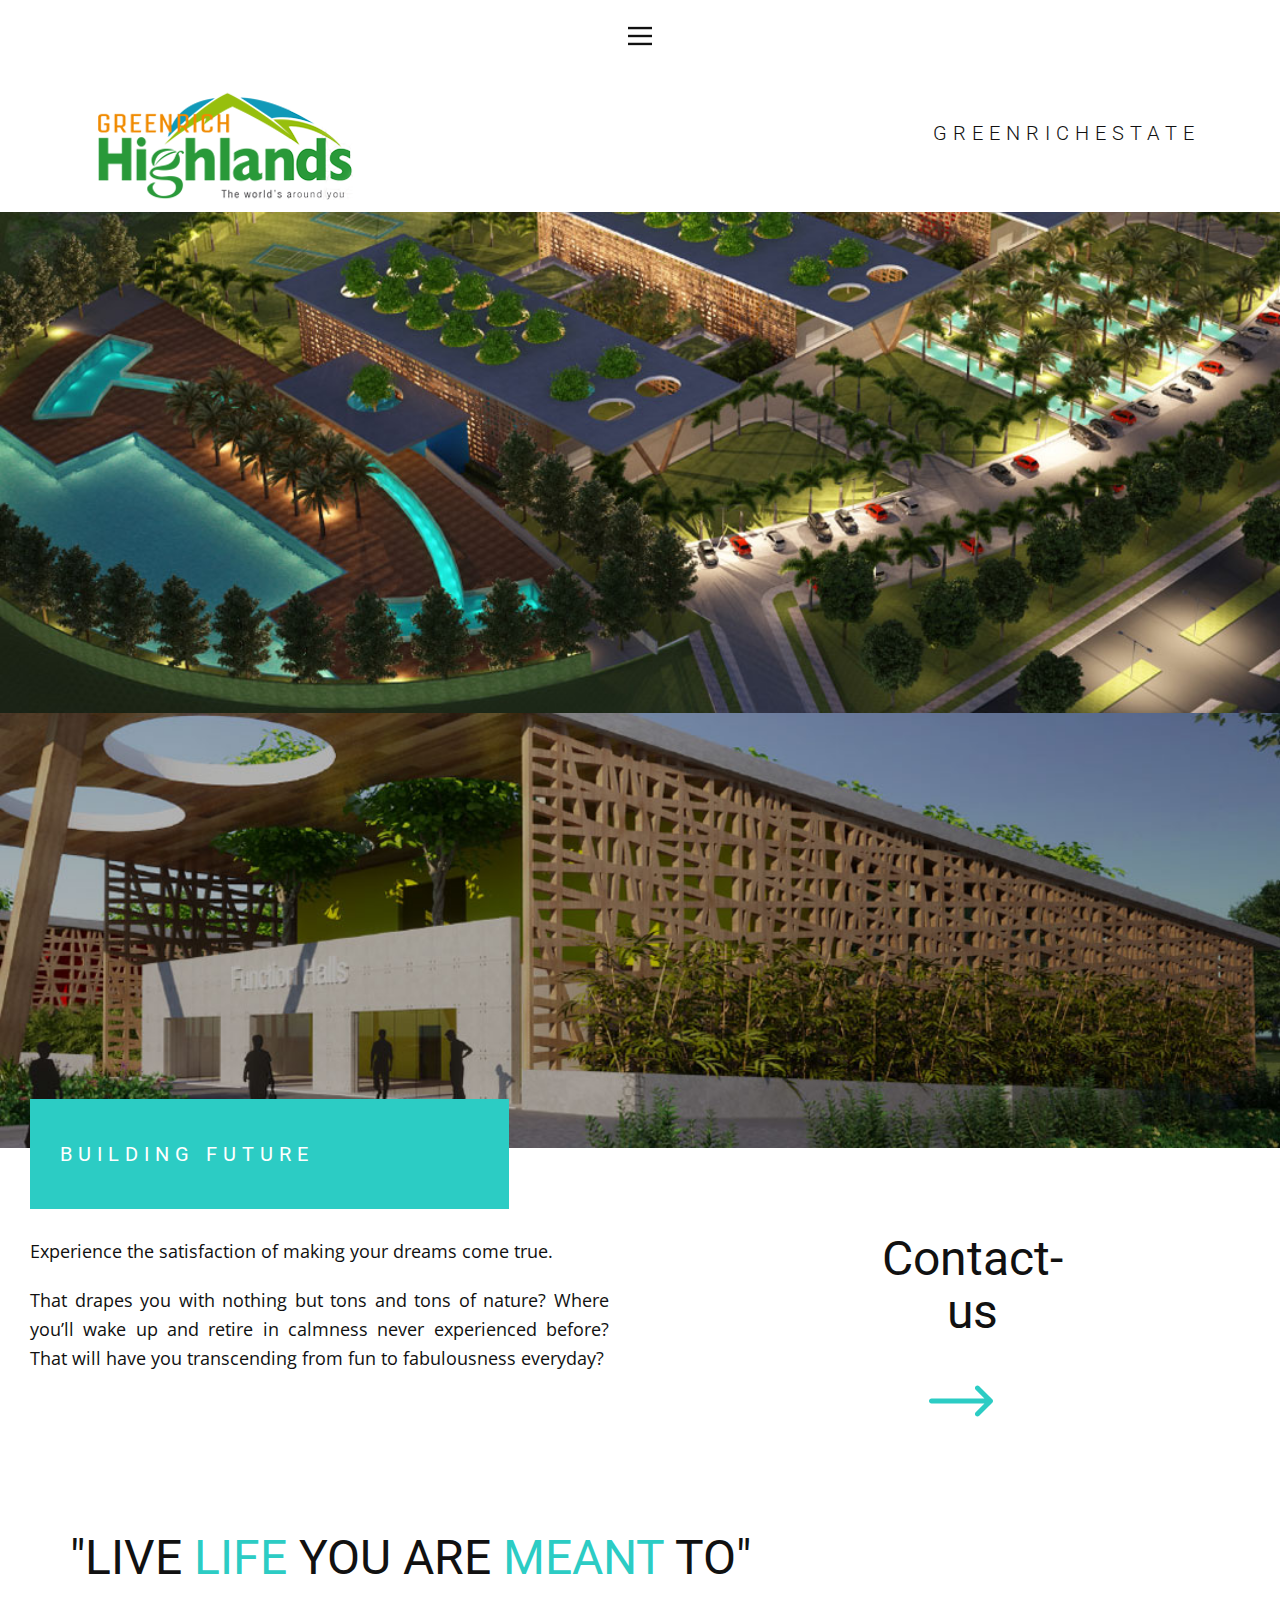
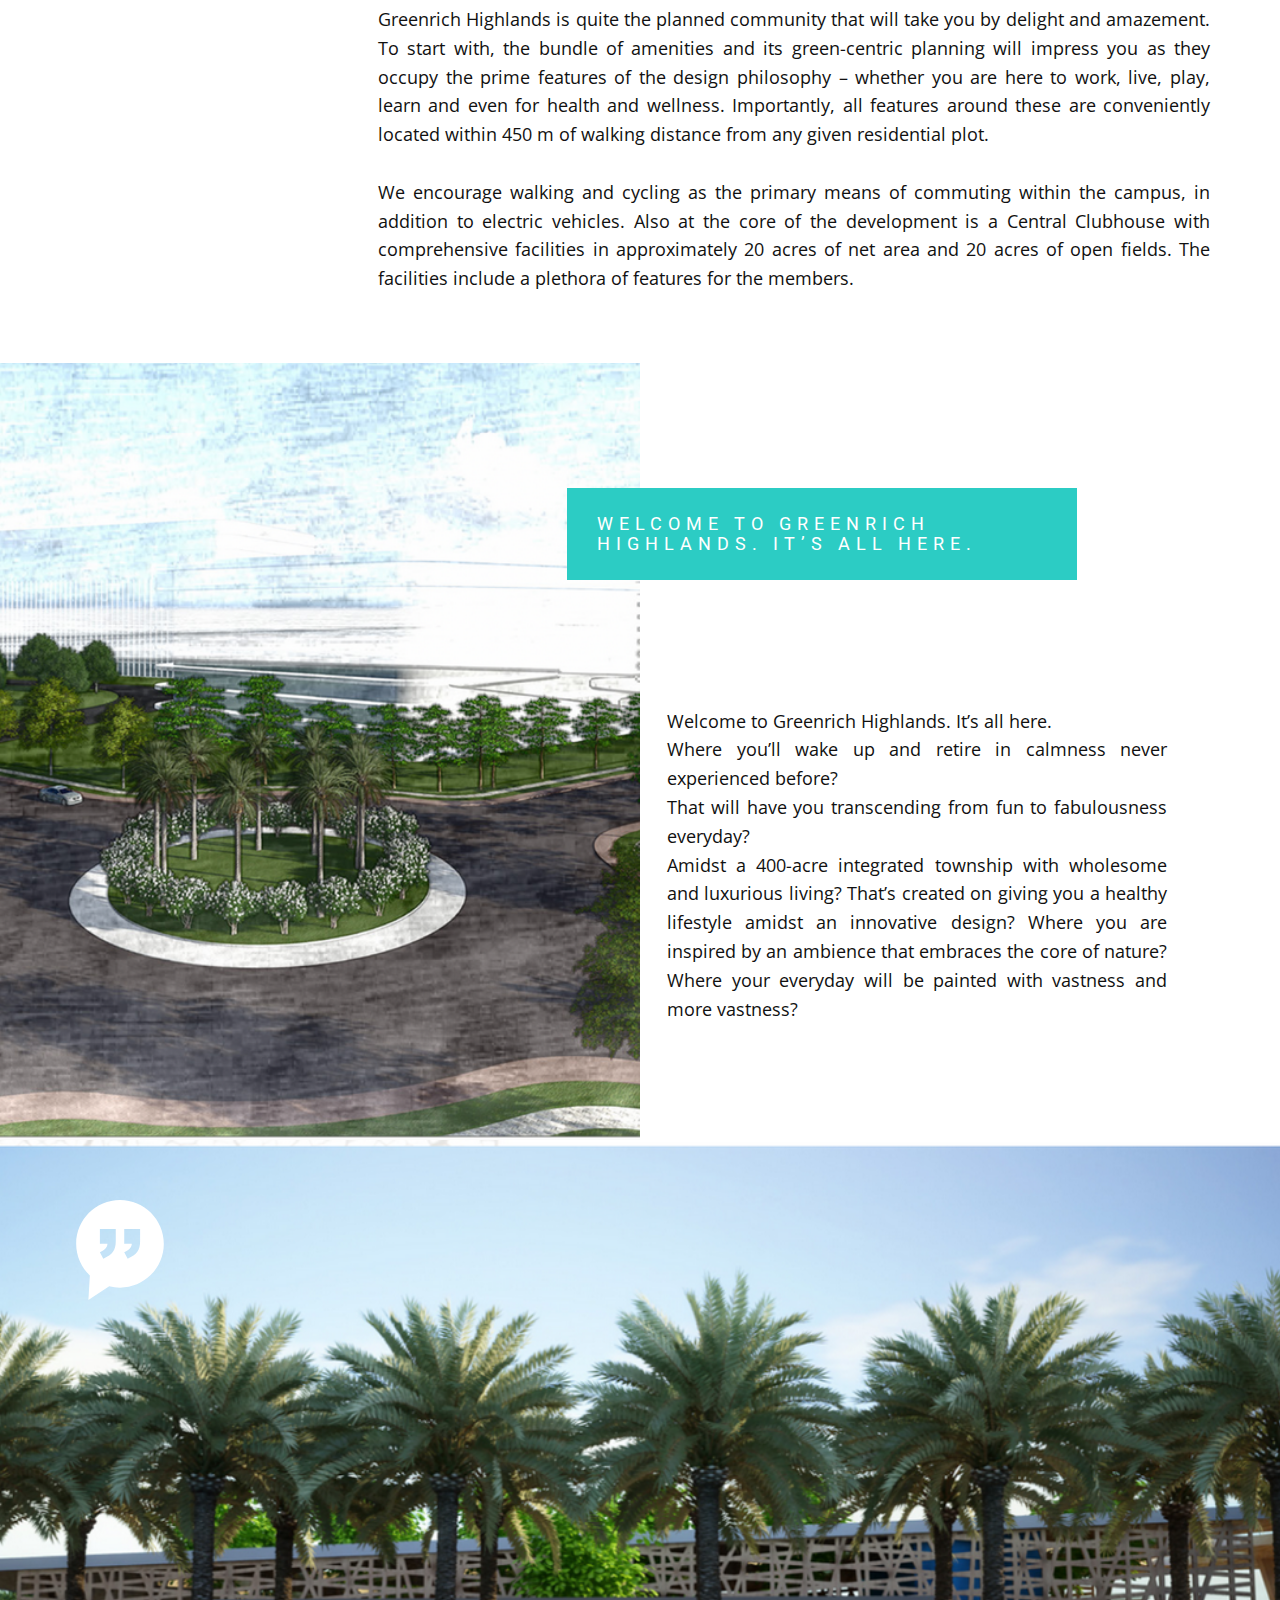
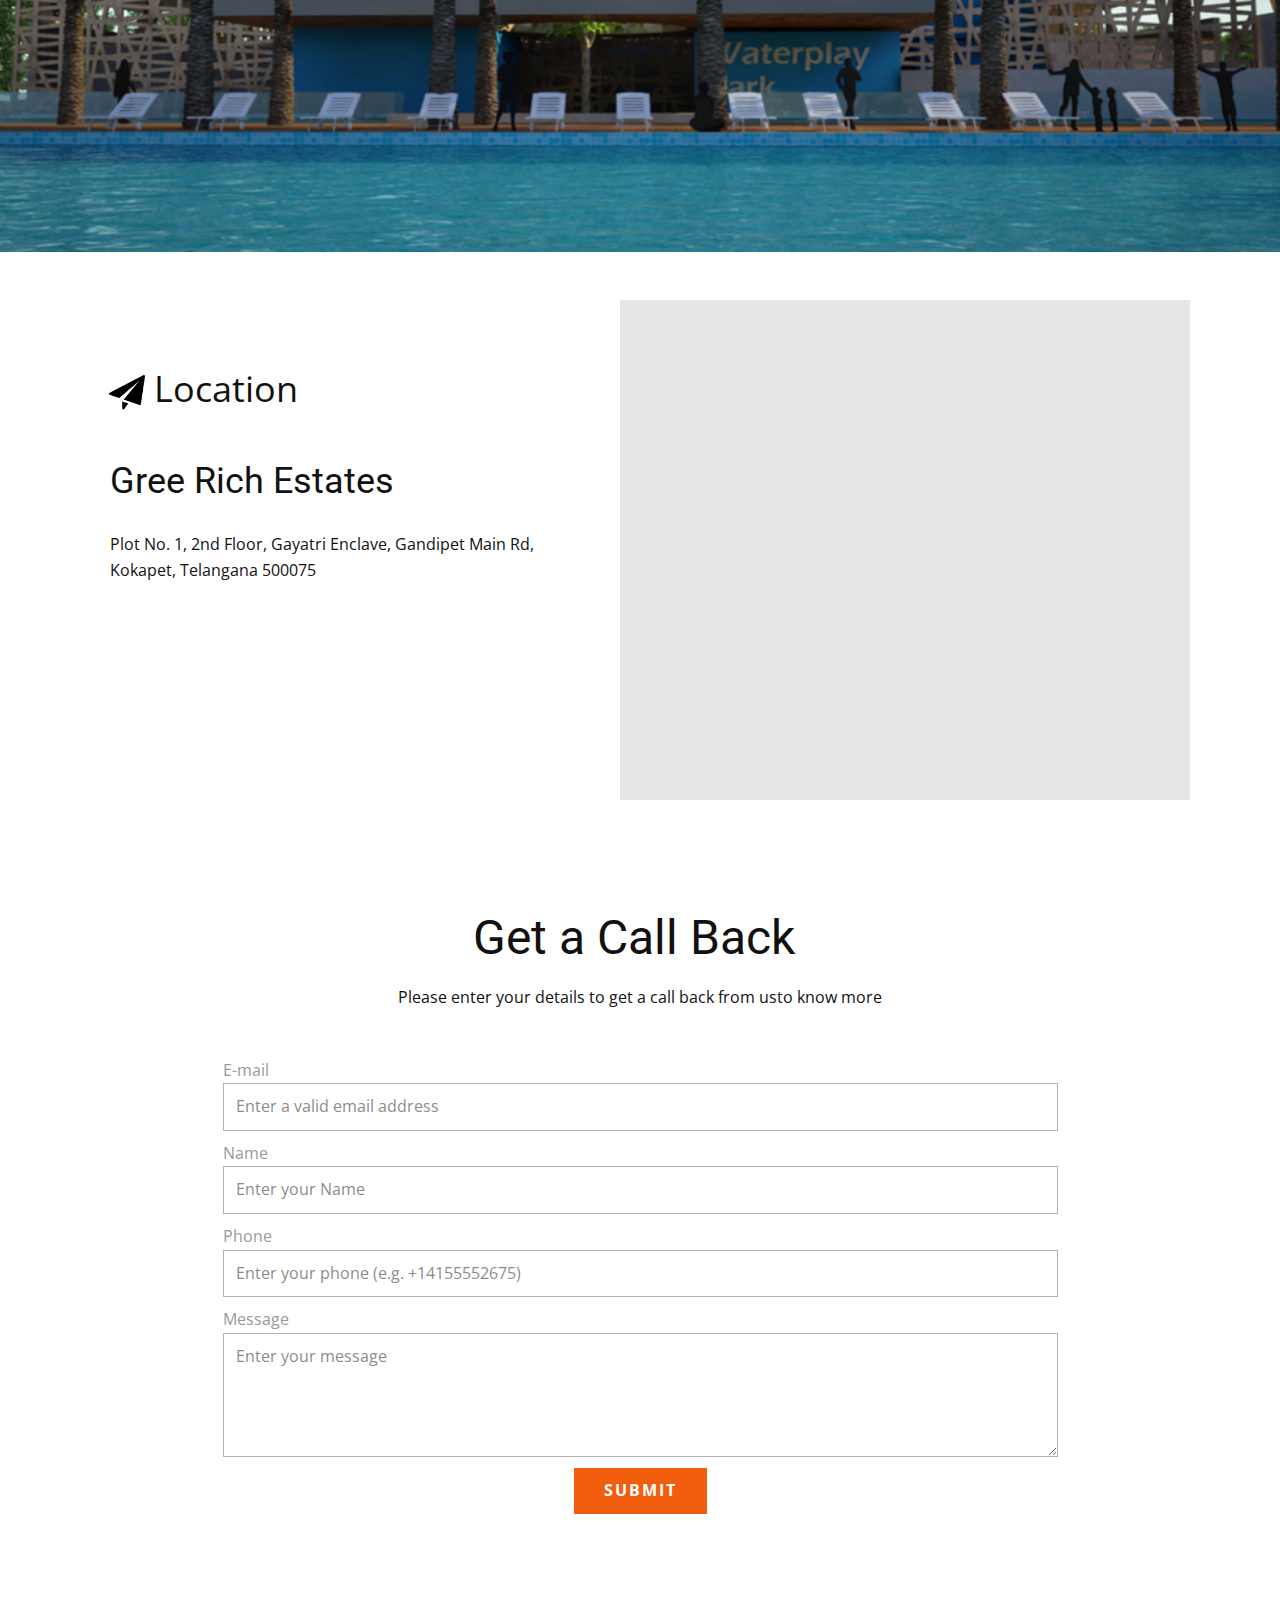
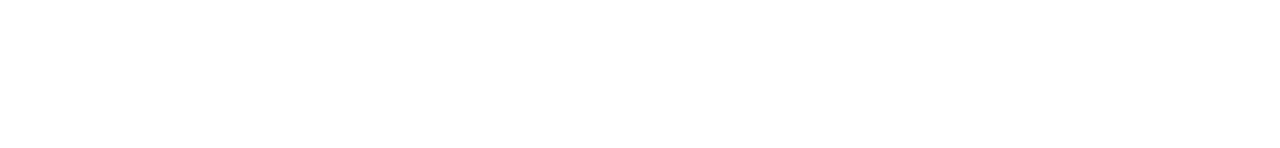
==== commit 97ebecbe: "LOL1" ====
--- a/index.html
+++ b/index.html
@@ -334,11 +334,11 @@
   </section>
 
 
-  <footer class="u-align-center u-clearfix u-footer u-grey-80 u-footer" id="sec-1b17">
+  <!-- <footer class="u-align-center u-clearfix u-footer u-grey-80 u-footer" id="sec-1b17">
     <div class="u-align-left u-clearfix u-sheet u-sheet-1">
       <h1 class="u-align-center u-text u-text-default u-text-1">A2Z Real Estate</h1>
     </div>
-  </footer>
+  </footer> -->
 
 </body>
 
